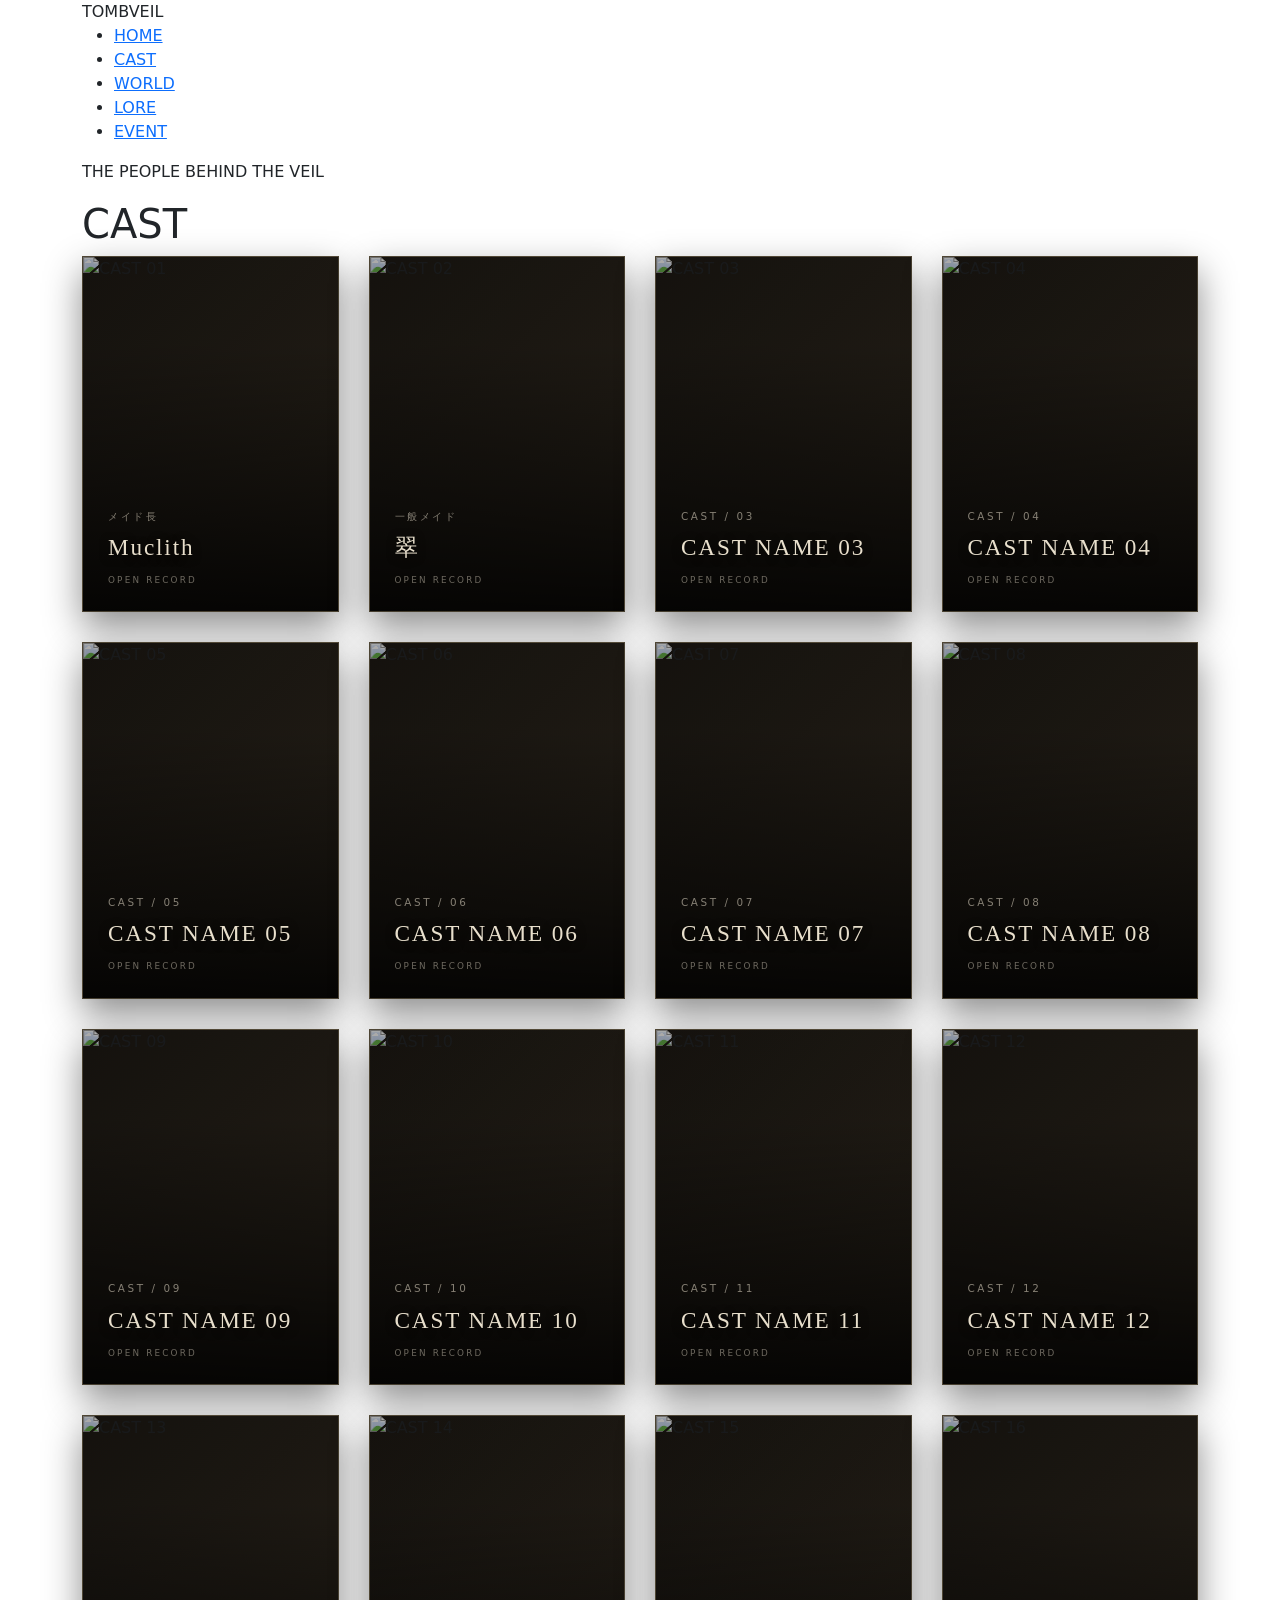
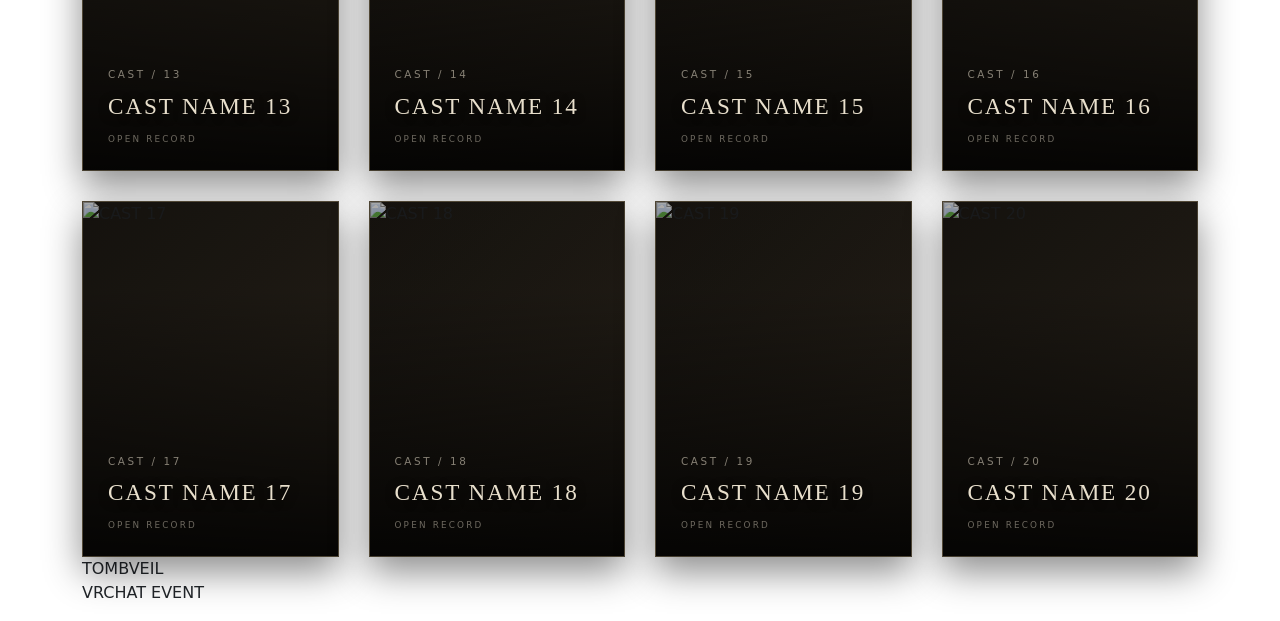
==== cast.html @ 7040c980 "Add files via upload" ====
<!DOCTYPE html>
<html lang="ja">

<head>

    <meta charset="UTF-8">

    <meta
        name="viewport"
        content="width=device-width, initial-scale=1.0"
    >

    <title>Cast | TOMBVEIL</title>

    <!-- Bootstrap -->
    <link
        rel="stylesheet"
        href="https://cdn.jsdelivr.net/npm/bootstrap@5.3.3/dist/css/bootstrap.min.css"
    >

    <!-- TOMBVEIL CSS -->
    <link
        rel="stylesheet"
        href="../css/style.css"
    >

    <style>

        /* =====================================================
           CAST BOOK
        ===================================================== */

        body {
            overflow-x: hidden;
        }


        /* =====================================================
           CAST GRID
        ===================================================== */

        .cast-book-grid {
            display: grid;
            grid-template-columns: repeat(4, 1fr);
            gap: 30px;
        }


        /* =====================================================
           BOOK CARD
        ===================================================== */

        .book-card {

            position: relative;

            aspect-ratio: 0.72 / 1;

            cursor: pointer;

            overflow: hidden;

            background:
                linear-gradient(
                    135deg,
                    #16130f,
                    #29231a
                );

            border:
                1px solid
                rgba(210, 190, 145, 0.25);

            box-shadow:
                0 15px 35px
                rgba(0, 0, 0, 0.45);

            transition:
                transform 0.45s ease,
                box-shadow 0.45s ease;

        }


        .book-card:hover {

            transform:
                translateY(-10px)
                rotate(-0.5deg);

            box-shadow:
                0 25px 50px
                rgba(0, 0, 0, 0.65);

        }


        /* =====================================================
           CARD IMAGE
        ===================================================== */

        .book-card-image {

            position: absolute;

            inset: 0;

            width: 100%;
            height: 100%;

            object-fit: cover;

            opacity: 0.72;

            filter:
                grayscale(15%)
                contrast(1.05);

            transition:
                transform 0.7s ease,
                opacity 0.7s ease,
                filter 0.7s ease;

        }


        .book-card:hover .book-card-image {

            transform: scale(1.04);

            opacity: 0.9;

            filter:
                grayscale(0%)
                contrast(1.1);

        }


        /* =====================================================
           CARD DARK OVERLAY
        ===================================================== */

        .book-card::after {

            content: "";

            position: absolute;

            inset: 0;

            background:
                linear-gradient(
                    to bottom,
                    rgba(0,0,0,0.1) 25%,
                    rgba(0,0,0,0.85) 100%
                );

            pointer-events: none;

        }


        /* =====================================================
           CARD CONTENT
        ===================================================== */

        .book-card-content {

            position: absolute;

            z-index: 2;

            left: 25px;
            right: 25px;
            bottom: 24px;

            color: #e8dfcc;

        }


        .book-card-number {

            display: block;

            margin-bottom: 10px;

            font-size: 0.65rem;

            letter-spacing: 0.25em;

            opacity: 0.55;

        }


        .book-card-name {

            margin: 0;

            font-family:
                Georgia,
                "Times New Roman",
                serif;

            font-size: 1.45rem;

            letter-spacing: 0.08em;

            text-shadow:
                0 2px 10px
                rgba(0,0,0,0.7);

        }


        .book-card-open {

            display: block;

            margin-top: 12px;

            font-size: 0.55rem;

            letter-spacing: 0.25em;

            opacity: 0.45;

        }


        /* =====================================================
           BOOK MODAL BACKDROP
        ===================================================== */

        .book-overlay {

            position: fixed;

            z-index: 9999;

            inset: 0;

            display: flex;

            align-items: center;

            justify-content: center;

            padding: 30px;

            background:
                rgba(5, 4, 3, 0.92);

            backdrop-filter:
                blur(12px);

            opacity: 0;

            visibility: hidden;

            transition:
                opacity 0.5s ease,
                visibility 0.5s ease;

        }


        .book-overlay.active {

            opacity: 1;

            visibility: visible;

        }


        /* =====================================================
           BOOK
        ===================================================== */

        .book {

            position: relative;

            width: min(1100px, 94vw);

            height: min(700px, 82vh);

            perspective: 2000px;

        }


        /* =====================================================
           BOOK INNER
        ===================================================== */

        .book-inner {

            position: relative;

            width: 100%;

            height: 100%;

            display: flex;

            background:
                #d7c9aa;

            box-shadow:
                0 40px 100px
                rgba(0,0,0,0.75);

            transform:
                scale(0.8)
                rotateX(8deg);

            opacity: 0;

            transition:
                transform 0.8s
                cubic-bezier(.16,1,.3,1),
                opacity 0.5s ease;

        }


        .book-overlay.active .book-inner {

            transform:
                scale(1)
                rotateX(0deg);

            opacity: 1;

        }


        /* =====================================================
           BOOK PAGES
        ===================================================== */

        .book-page {

            position: relative;

            width: 50%;

            height: 100%;

            overflow: hidden;

            color: #282117;

            background:

                radial-gradient(
                    circle at 30% 20%,
                    rgba(255,255,255,0.35),
                    transparent 35%
                ),

                linear-gradient(
                    90deg,
                    #cfc09f,
                    #e0d4b8,
                    #cbbd9e
                );

        }


        .book-page.left {

            padding: 45px;

            border-right:
                1px solid
                rgba(60,45,25,0.3);

            box-shadow:
                inset -12px 0 25px
                rgba(60,45,25,0.12);

        }


        .book-page.right {

            padding: 55px 60px;

            box-shadow:
                inset 12px 0 25px
                rgba(60,45,25,0.12);

        }


        /* =====================================================
           BOOK TEXTURE
        ===================================================== */

        .book-page::before {

            content: "";

            position: absolute;

            inset: 0;

            pointer-events: none;

            opacity: 0.16;

            background-image:

                radial-gradient(
                    rgba(50,35,15,0.4) 0.6px,
                    transparent 0.6px
                );

            background-size:
                5px 5px;

            mix-blend-mode: multiply;

        }


        /* =====================================================
           CENTER BINDING
        ===================================================== */

        .book-inner::after {

            content: "";

            position: absolute;

            z-index: 10;

            top: 0;
            bottom: 0;

            left: 50%;

            width: 25px;

            transform:
                translateX(-50%);

            background:
                linear-gradient(
                    90deg,
                    transparent,
                    rgba(50,35,15,0.22),
                    rgba(255,255,255,0.12),
                    transparent
                );

            pointer-events: none;

        }


        /* =====================================================
           LEFT PHOTO
        ===================================================== */

        .book-photo-frame {

            position: relative;

            width: 100%;

            height: 100%;

            display: flex;

            align-items: center;

            justify-content: center;

        }


        .book-photo {

            position: relative;

            width: 78%;

            max-height: 78%;

            object-fit: contain;

            filter:
                sepia(12%)
                contrast(1.05);

            box-shadow:
                0 12px 30px
                rgba(40,25,10,0.35);

            border:
                8px solid
                rgba(240,230,205,0.6);

        }


        /* =====================================================
           PHOTO LABEL
        ===================================================== */

        .photo-label {

            position: absolute;

            left: 0;
            bottom: 10px;

            font-size: 0.55rem;

            letter-spacing: 0.25em;

            opacity: 0.45;

        }


        /* =====================================================
           RIGHT PAGE
        ===================================================== */

        .book-small-title {

            position: relative;

            margin-bottom: 25px;

            font-family:
                Georgia,
                "Times New Roman",
                serif;

            font-size: 0.7rem;

            letter-spacing: 0.3em;

            opacity: 0.5;

        }


        .book-number {

            position: absolute;

            top: 35px;

            right: 45px;

            font-family:
                Georgia,
                "Times New Roman",
                serif;

            font-size: 0.7rem;

            opacity: 0.4;

        }


        .book-name {

            position: relative;

            margin: 0;

            font-family:
                Georgia,
                "Times New Roman",
                serif;

            font-size:
                clamp(2rem, 4vw, 4rem);

            font-weight: normal;

            line-height: 1;

            letter-spacing: 0.04em;

        }


        .book-role {

            margin-top: 18px;

            font-size: 0.65rem;

            letter-spacing: 0.25em;

            opacity: 0.5;

        }


        .book-divider {

            width: 100%;

            height: 1px;

            margin:
                30px 0;

            background:
                rgba(50,35,15,0.3);

        }


        .book-profile-title {

            margin-bottom: 15px;

            font-family:
                Georgia,
                "Times New Roman",
                serif;

            font-size: 0.9rem;

            letter-spacing: 0.15em;

        }


        .book-profile {

            font-family:
                Georgia,
                "Times New Roman",
                serif;

            font-size: 0.95rem;

            line-height: 2;

            opacity: 0.78;

        }


        /* =====================================================
           BOOK FOOTER
        ===================================================== */

        .book-footer {

            position: absolute;

            left: 60px;
            right: 60px;
            bottom: 30px;

            display: flex;

            align-items: center;

            justify-content: space-between;

        }


        .book-page-number {

            font-family:
                Georgia,
                "Times New Roman",
                serif;

            font-size: 0.65rem;

            letter-spacing: 0.2em;

            opacity: 0.4;

        }


        /* =====================================================
           BOOK BUTTONS
        ===================================================== */

        .book-navigation {

            position: absolute;

            z-index: 20;

            bottom: -65px;

            left: 0;
            right: 0;

            display: flex;

            align-items: center;

            justify-content: center;

            gap: 15px;

        }


        .book-nav-button {

            padding:
                9px 18px;

            border:
                1px solid
                rgba(230,220,195,0.25);

            background:
                rgba(0,0,0,0.3);

            color:
                rgba(240,235,220,0.75);

            font-size: 0.6rem;

            letter-spacing: 0.2em;

            cursor: pointer;

            transition:
                background 0.3s ease,
                border-color 0.3s ease;

        }


        .book-nav-button:hover {

            background:
                rgba(255,255,255,0.08);

            border-color:
                rgba(230,220,195,0.5);

        }


        .book-close {

            position: absolute;

            z-index: 30;

            top: -45px;

            right: 0;

            border: none;

            background: transparent;

            color:
                rgba(255,255,255,0.55);

            font-size: 0.6rem;

            letter-spacing: 0.2em;

            cursor: pointer;

        }


        .book-close:hover {

            color: #fff;

        }


        /* =====================================================
           MOBILE
        ===================================================== */

        @media (max-width: 900px) {

            .cast-book-grid {

                grid-template-columns:
                    repeat(2, 1fr);

            }


            .book {

                height: 80vh;

            }


            .book-page.left {

                padding: 25px;

            }


            .book-page.right {

                padding: 35px;

            }

        }


        @media (max-width: 650px) {

            .cast-book-grid {

                grid-template-columns:
                    repeat(2, 1fr);

                gap: 12px;

            }


            .book {

                width: 94vw;

                height: 80vh;

            }


            .book-inner {

                display: block;

                overflow-y: auto;

            }


            .book-page {

                width: 100%;

                height: auto;

                min-height: 50%;

            }


            .book-page.left {

                height: 45%;

            }


            .book-page.right {

                min-height: 55%;

                padding: 35px 30px 80px;

            }


            .book-inner::after {

                display: none;

            }


            .book-photo {

                width: 55%;

                max-height: 90%;

            }


            .book-name {

                font-size: 2rem;

            }


            .book-navigation {

                bottom: -55px;

            }

        }

    </style>

</head>


<body>


    <!-- =====================================================
         NAVIGATION
    ===================================================== -->

    <nav class="tomb-navbar">

        <div class="container">

            <div class="tomb-logo">
                TOMBVEIL
            </div>

            <ul class="nav-menu">

                <li>
                    <a href="index.html">
                        HOME
                    </a>
                </li>

                <li>
                    <a href="cast.html" class="active">
                        CAST
                    </a>
                </li>

                <li>
                    <a href="world.html">
                        WORLD
                    </a>
                </li>

                <li>
                    <a href="lore.html">
                        LORE
                    </a>
                </li>

                <li>
                    <a href="event.html">
                        EVENT
                    </a>
                </li>

            </ul>

        </div>

    </nav>


    <!-- =====================================================
         PAGE HEADER
    ===================================================== -->

    <header class="page-header">

        <div class="container">

            <p class="page-subtitle">
                THE PEOPLE BEHIND THE VEIL
            </p>

            <h1 class="page-title">
                CAST
            </h1>

        </div>

    </header>


    <!-- =====================================================
         CAST
    ===================================================== -->

    <main>

        <section class="section section-dark">

            <div class="container">

                <div class="cast-book-grid">


                    <!-- CAST 01 -->

                    <article
                        class="book-card"
                        onclick="openBook(0)"
                    >

                        <img
                            src="../images/cast/cast01.png"
                            class="book-card-image"
                            alt="CAST 01"
                        >

                        <div class="book-card-content">

                            <span class="book-card-number">
                                メイド長
                            </span>

                            <h2 class="book-card-name">
                                Muclith
                            </h2>

                            <span class="book-card-open">
                                OPEN RECORD
                            </span>

                        </div>

                    </article>


                    <!-- CAST 02 -->

                    <article
                        class="book-card"
                        onclick="openBook(1)"
                    >

                        <img
                            src="../images/cast/cast02.png"
                            class="book-card-image"
                            alt="CAST 02"
                        >

                        <div class="book-card-content">

                            <span class="book-card-number">
                                一般メイド
                            </span>

                            <h2 class="book-card-name">
                                翠
                            </h2>

                            <span class="book-card-open">
                                OPEN RECORD
                            </span>

                        </div>

                    </article>


                    <!-- CAST 03 -->

                    <article
                        class="book-card"
                        onclick="openBook(2)"
                    >

                        <img
                            src="../images/cast/cast03.png"
                            class="book-card-image"
                            alt="CAST 03"
                        >

                        <div class="book-card-content">

                            <span class="book-card-number">
                                CAST / 03
                            </span>

                            <h2 class="book-card-name">
                                CAST NAME 03
                            </h2>

                            <span class="book-card-open">
                                OPEN RECORD
                            </span>

                        </div>

                    </article>


                    <!-- CAST 04 -->

                    <article
                        class="book-card"
                        onclick="openBook(3)"
                    >

                        <img
                            src="../images/cast/cast04.png"
                            class="book-card-image"
                            alt="CAST 04"
                        >

                        <div class="book-card-content">

                            <span class="book-card-number">
                                CAST / 04
                            </span>

                            <h2 class="book-card-name">
                                CAST NAME 04
                            </h2>

                            <span class="book-card-open">
                                OPEN RECORD
                            </span>

                        </div>

                    </article>


                    <!-- CAST 05 -->

                    <article
                        class="book-card"
                        onclick="openBook(4)"
                    >

                        <img
                            src="../images/cast/cast05.png"
                            class="book-card-image"
                            alt="CAST 05"
                        >

                        <div class="book-card-content">

                            <span class="book-card-number">
                                CAST / 05
                            </span>

                            <h2 class="book-card-name">
                                CAST NAME 05
                            </h2>

                            <span class="book-card-open">
                                OPEN RECORD
                            </span>

                        </div>

                    </article>


                    <!-- CAST 06 -->

                    <article
                        class="book-card"
                        onclick="openBook(5)"
                    >

                        <img
                            src="../images/cast/cast06.png"
                            class="book-card-image"
                            alt="CAST 06"
                        >

                        <div class="book-card-content">

                            <span class="book-card-number">
                                CAST / 06
                            </span>

                            <h2 class="book-card-name">
                                CAST NAME 06
                            </h2>

                            <span class="book-card-open">
                                OPEN RECORD
                            </span>

                        </div>

                    </article>


                    <!-- CAST 07 -->

                    <article
                        class="book-card"
                        onclick="openBook(6)"
                    >

                        <img
                            src="../images/cast/cast07.png"
                            class="book-card-image"
                            alt="CAST 07"
                        >

                        <div class="book-card-content">

                            <span class="book-card-number">
                                CAST / 07
                            </span>

                            <h2 class="book-card-name">
                                CAST NAME 07
                            </h2>

                            <span class="book-card-open">
                                OPEN RECORD
                            </span>

                        </div>

                    </article>


                    <!-- CAST 08 -->

                    <article
                        class="book-card"
                        onclick="openBook(7)"
                    >

                        <img
                            src="../images/cast/cast08.png"
                            class="book-card-image"
                            alt="CAST 08"
                        >

                        <div class="book-card-content">

                            <span class="book-card-number">
                                CAST / 08
                            </span>

                            <h2 class="book-card-name">
                                CAST NAME 08
                            </h2>

                            <span class="book-card-open">
                                OPEN RECORD
                            </span>

                        </div>

                    </article>


                    <!-- CAST 09 -->

                    <article
                        class="book-card"
                        onclick="openBook(8)"
                    >

                        <img
                            src="../images/cast/cast09.png"
                            class="book-card-image"
                            alt="CAST 09"
                        >

                        <div class="book-card-content">

                            <span class="book-card-number">
                                CAST / 09
                            </span>

                            <h2 class="book-card-name">
                                CAST NAME 09
                            </h2>

                            <span class="book-card-open">
                                OPEN RECORD
                            </span>

                        </div>

                    </article>


                    <!-- CAST 10 -->

                    <article
                        class="book-card"
                        onclick="openBook(9)"
                    >

                        <img
                            src="../images/cast/cast10.png"
                            class="book-card-image"
                            alt="CAST 10"
                        >

                        <div class="book-card-content">

                            <span class="book-card-number">
                                CAST / 10
                            </span>

                            <h2 class="book-card-name">
                                CAST NAME 10
                            </h2>

                            <span class="book-card-open">
                                OPEN RECORD
                            </span>

                        </div>

                    </article>


                    <!-- CAST 11 -->

                    <article
                        class="book-card"
                        onclick="openBook(10)"
                    >

                        <img
                            src="../images/cast/cast11.png"
                            class="book-card-image"
                            alt="CAST 11"
                        >

                        <div class="book-card-content">

                            <span class="book-card-number">
                                CAST / 11
                            </span>

                            <h2 class="book-card-name">
                                CAST NAME 11
                            </h2>

                            <span class="book-card-open">
                                OPEN RECORD
                            </span>

                        </div>

                    </article>


                    <!-- CAST 12 -->

                    <article
                        class="book-card"
                        onclick="openBook(11)"
                    >

                        <img
                            src="../images/cast/cast12.png"
                            class="book-card-image"
                            alt="CAST 12"
                        >

                        <div class="book-card-content">

                            <span class="book-card-number">
                                CAST / 12
                            </span>

                            <h2 class="book-card-name">
                                CAST NAME 12
                            </h2>

                            <span class="book-card-open">
                                OPEN RECORD
                            </span>

                        </div>

                    </article>


                    <!-- CAST 13 -->

                    <article
                        class="book-card"
                        onclick="openBook(12)"
                    >

                        <img
                            src="../images/cast/cast13.png"
                            class="book-card-image"
                            alt="CAST 13"
                        >

                        <div class="book-card-content">

                            <span class="book-card-number">
                                CAST / 13
                            </span>

                            <h2 class="book-card-name">
                                CAST NAME 13
                            </h2>

                            <span class="book-card-open">
                                OPEN RECORD
                            </span>

                        </div>

                    </article>


                    <!-- CAST 14 -->

                    <article
                        class="book-card"
                        onclick="openBook(13)"
                    >

                        <img
                            src="../images/cast/cast14.png"
                            class="book-card-image"
                            alt="CAST 14"
                        >

                        <div class="book-card-content">

                            <span class="book-card-number">
                                CAST / 14
                            </span>

                            <h2 class="book-card-name">
                                CAST NAME 14
                            </h2>

                            <span class="book-card-open">
                                OPEN RECORD
                            </span>

                        </div>

                    </article>


                    <!-- CAST 15 -->

                    <article
                        class="book-card"
                        onclick="openBook(14)"
                    >

                        <img
                            src="../images/cast/cast15.png"
                            class="book-card-image"
                            alt="CAST 15"
                        >

                        <div class="book-card-content">

                            <span class="book-card-number">
                                CAST / 15
                            </span>

                            <h2 class="book-card-name">
                                CAST NAME 15
                            </h2>

                            <span class="book-card-open">
                                OPEN RECORD
                            </span>

                        </div>

                    </article>


                    <!-- CAST 16 -->

                    <article
                        class="book-card"
                        onclick="openBook(15)"
                    >

                        <img
                            src="../images/cast/cast16.png"
                            class="book-card-image"
                            alt="CAST 16"
                        >

                        <div class="book-card-content">

                            <span class="book-card-number">
                                CAST / 16
                            </span>

                            <h2 class="book-card-name">
                                CAST NAME 16
                            </h2>

                            <span class="book-card-open">
                                OPEN RECORD
                            </span>

                        </div>

                    </article>


                    <!-- CAST 17 -->

                    <article
                        class="book-card"
                        onclick="openBook(16)"
                    >

                        <img
                            src="../images/cast/cast17.png"
                            class="book-card-image"
                            alt="CAST 17"
                        >

                        <div class="book-card-content">

                            <span class="book-card-number">
                                CAST / 17
                            </span>

                            <h2 class="book-card-name">
                                CAST NAME 17
                            </h2>

                            <span class="book-card-open">
                                OPEN RECORD
                            </span>

                        </div>

                    </article>


                    <!-- CAST 18 -->

                    <article
                        class="book-card"
                        onclick="openBook(17)"
                    >

                        <img
                            src="../images/cast/cast18.png"
                            class="book-card-image"
                            alt="CAST 18"
                        >

                        <div class="book-card-content">

                            <span class="book-card-number">
                                CAST / 18
                            </span>

                            <h2 class="book-card-name">
                                CAST NAME 18
                            </h2>

                            <span class="book-card-open">
                                OPEN RECORD
                            </span>

                        </div>

                    </article>


                    <!-- CAST 19 -->

                    <article
                        class="book-card"
                        onclick="openBook(18)"
                    >

                        <img
                            src="../images/cast/cast19.png"
                            class="book-card-image"
                            alt="CAST 19"
                        >

                        <div class="book-card-content">

                            <span class="book-card-number">
                                CAST / 19
                            </span>

                            <h2 class="book-card-name">
                                CAST NAME 19
                            </h2>

                            <span class="book-card-open">
                                OPEN RECORD
                            </span>

                        </div>

                    </article>


                    <!-- CAST 20 -->

                    <article
                        class="book-card"
                        onclick="openBook(19)"
                    >

                        <img
                            src="../images/cast/cast20.png"
                            class="book-card-image"
                            alt="CAST 20"
                        >

                        <div class="book-card-content">

                            <span class="book-card-number">
                                CAST / 20
                            </span>

                            <h2 class="book-card-name">
                                CAST NAME 20
                            </h2>

                            <span class="book-card-open">
                                OPEN RECORD
                            </span>

                        </div>

                    </article>


                </div>

            </div>

        </section>

    </main>


    <!-- =====================================================
         BOOK OVERLAY
    ===================================================== -->

    <div
        class="book-overlay"
        id="bookOverlay"
        onclick="overlayClick(event)"
    >

        <div class="book">

            <button
                class="book-close"
                onclick="closeBook()"
            >
                CLOSE BOOK ×
            </button>


            <div class="book-inner">


                <!-- LEFT PAGE -->

                <div class="book-page left">

                    <div class="book-photo-frame">

                        <img
                            id="bookPhoto"
                            class="book-photo"
                            src=""
                            alt=""
                        >

                        <span
                            class="photo-label"
                            id="photoLabel"
                        >
                            ARCHIVE IMAGE
                        </span>

                    </div>

                </div>


                <!-- RIGHT PAGE -->

                <div class="book-page right">

                    <span
                        class="book-number"
                        id="bookNumber"
                    >
                        01
                    </span>

                    <p class="book-small-title">
                        TOMBVEIL / ARCHIVE
                    </p>

                    <h2
                        class="book-name"
                        id="bookName"
                    >
                        CAST NAME
                    </h2>

                    <p
                        class="book-role"
                        id="bookRole"
                    >
                        CAST
                    </p>

                    <div class="book-divider"></div>

                    <h3 class="book-profile-title">
                        PROFILE
                    </h3>

                    <p
                        class="book-profile"
                        id="bookProfile"
                    >
                        Character profile.
                    </p>

                    <div class="book-footer">

                        <span
                            class="book-page-number"
                            id="bookPageNumber"
                        >
                            PAGE 01
                        </span>

                    </div>

                </div>


            </div>


            <!-- NAVIGATION -->

            <div class="book-navigation">

                <button
                    class="book-nav-button"
                    onclick="previousBook()"
                >
                    ← PREV
                </button>

                <button
                    class="book-nav-button"
                    onclick="nextBook()"
                >
                    NEXT →
                </button>

            </div>

        </div>

    </div>


    <!-- =====================================================
         FOOTER
    ===================================================== -->

    <footer class="footer">

        <div class="container">

            <div class="footer-logo">
                TOMBVEIL
            </div>

            <p class="footer-text">
                VRCHAT EVENT
            </p>

        </div>

    </footer>


    <!-- =====================================================
         JAVASCRIPT
    ===================================================== -->

    <script>

        /* =================================================
           CAST DATA
        ================================================= */

        const castData = [

            {
                image: "../images/cast/cast01.png",
                name: "Muclith",
                role: "head maid ",
                profile: " 仄かな微笑みを浮かべ、屋敷の時を静かに見つめるメイド長。物静かであまり言葉を発しないせいか怖がられることもあるが、本当はただの人見知り。胸元のブローチを彼女は人一倍大事に想っている。"
            },

            {
                image: "../images/cast/cast02.png",
                name: "翠",
                role: "一般メイド",
                profile: "おとなしそうに見えるが周りのメイドと比べたら割とおしゃべりさん。何に対しても興味を持つようにしている。緊張しいで、メイド長からもらったブローチをよく触って落ち着かせている。"
            },

            {
                image: "../images/cast/cast03.png",
                name: "CAST NAME 03",
                role: "CAST",
                profile: "キャスト03のプロフィールをここに記載します。"
            },

            {
                image: "../images/cast/cast04.png",
                name: "CAST NAME 04",
                role: "CAST",
                profile: "キャスト04のプロフィールをここに記載します。"
            },

            {
                image: "../images/cast/cast05.png",
                name: "CAST NAME 05",
                role: "CAST",
                profile: "キャスト05のプロフィールをここに記載します。"
            },

            {
                image: "../images/cast/cast06.png",
                name: "CAST NAME 06",
                role: "CAST",
                profile: "キャスト06のプロフィールをここに記載します。"
            },

            {
                image: "../images/cast/cast07.png",
                name: "CAST NAME 07",
                role: "CAST",
                profile: "キャスト07のプロフィールをここに記載します。"
            },

            {
                image: "../images/cast/cast08.png",
                name: "CAST NAME 08",
                role: "CAST",
                profile: "キャスト08のプロフィールをここに記載します。"
            },

            {
                image: "../images/cast/cast09.png",
                name: "CAST NAME 09",
                role: "CAST",
                profile: "キャスト09のプロフィールをここに記載します。"
            },

            {
                image: "../images/cast/cast10.png",
                name: "CAST NAME 10",
                role: "CAST",
                profile: "キャスト10のプロフィールをここに記載します。"
            },

            {
                image: "../images/cast/cast11.png",
                name: "CAST NAME 11",
                role: "CAST",
                profile: "キャスト11のプロフィールをここに記載します。"
            },

            {
                image: "../images/cast/cast12.png",
                name: "CAST NAME 12",
                role: "CAST",
                profile: "キャスト12のプロフィールをここに記載します。"
            },

            {
                image: "../images/cast/cast13.png",
                name: "CAST NAME 13",
                role: "CAST",
                profile: "キャスト13のプロフィールをここに記載します。"
            },

            {
                image: "../images/cast/cast14.png",
                name: "CAST NAME 14",
                role: "CAST",
                profile: "キャスト14のプロフィールをここに記載します。"
            },

            {
                image: "../images/cast/cast15.png",
                name: "CAST NAME 15",
                role: "CAST",
                profile: "キャスト15のプロフィールをここに記載します。"
            },

            {
                image: "../images/cast/cast16.png",
                name: "CAST NAME 16",
                role: "CAST",
                profile: "キャスト16のプロフィールをここに記載します。"
            },

            {
                image: "../images/cast/cast17.png",
                name: "CAST NAME 17",
                role: "CAST",
                profile: "キャスト17のプロフィールをここに記載します。"
            },

            {
                image: "../images/cast/cast18.png",
                name: "CAST NAME 18",
                role: "CAST",
                profile: "キャスト18のプロフィールをここに記載します。"
            },

            {
                image: "../images/cast/cast19.png",
                name: "CAST NAME 19",
                role: "CAST",
                profile: "キャスト19のプロフィールをここに記載します。"
            },

            {
                image: "../images/cast/cast20.png",
                name: "CAST NAME 20",
                role: "CAST",
                profile: "キャスト20のプロフィールをここに記載します。"
            }

        ];


        /* =================================================
           CURRENT PAGE
        ================================================= */

        let currentBook = 0;


        /* =================================================
           OPEN BOOK
        ================================================= */

        function openBook(index) {

            currentBook = index;

            updateBook();

            const overlay =
                document.getElementById("bookOverlay");

            overlay.classList.add("active");

            document.body.style.overflow = "hidden";

        }


        /* =================================================
           UPDATE BOOK
        ================================================= */

        function updateBook() {

            const data =
                castData[currentBook];

            document.getElementById("bookPhoto").src =
                data.image;

            document.getElementById("bookPhoto").alt =
                data.name;

            document.getElementById("bookName").textContent =
                data.name;

            document.getElementById("bookRole").textContent =
                data.role;

            document.getElementById("bookProfile").textContent =
                data.profile;

            document.getElementById("bookNumber").textContent =
                String(currentBook + 1).padStart(2, "0");

            document.getElementById("bookPageNumber").textContent =
                "PAGE " +
                String(currentBook + 1).padStart(2, "0");

        }


        /* =================================================
           CLOSE BOOK
        ================================================= */

        function closeBook() {

            const overlay =
                document.getElementById("bookOverlay");

            overlay.classList.remove("active");

            document.body.style.overflow = "";

        }


        /* =================================================
           PREVIOUS
        ================================================= */

        function previousBook() {

            currentBook--;

            if (currentBook < 0) {

                currentBook =
                    castData.length - 1;

            }

            updateBook();

        }


        /* =================================================
           NEXT
        ================================================= */

        function nextBook() {

            currentBook++;

            if (currentBook >= castData.length) {

                currentBook = 0;

            }

            updateBook();

        }


        /* =================================================
           BACKDROP CLICK
        ================================================= */

        function overlayClick(event) {

            if (
                event.target.id ===
                "bookOverlay"
            ) {

                closeBook();

            }

        }


        /* =================================================
           KEYBOARD
        ================================================= */

        document.addEventListener(
            "keydown",
            function(event) {

                const overlay =
                    document.getElementById("bookOverlay");

                if (
                    !overlay.classList.contains("active")
                ) {

                    return;

                }


                if (
                    event.key === "Escape"
                ) {

                    closeBook();

                }


                if (
                    event.key === "ArrowLeft"
                ) {

                    previousBook();

                }


                if (
                    event.key === "ArrowRight"
                ) {

                    nextBook();

                }

            }
        );

    </script>


</body>

</html>
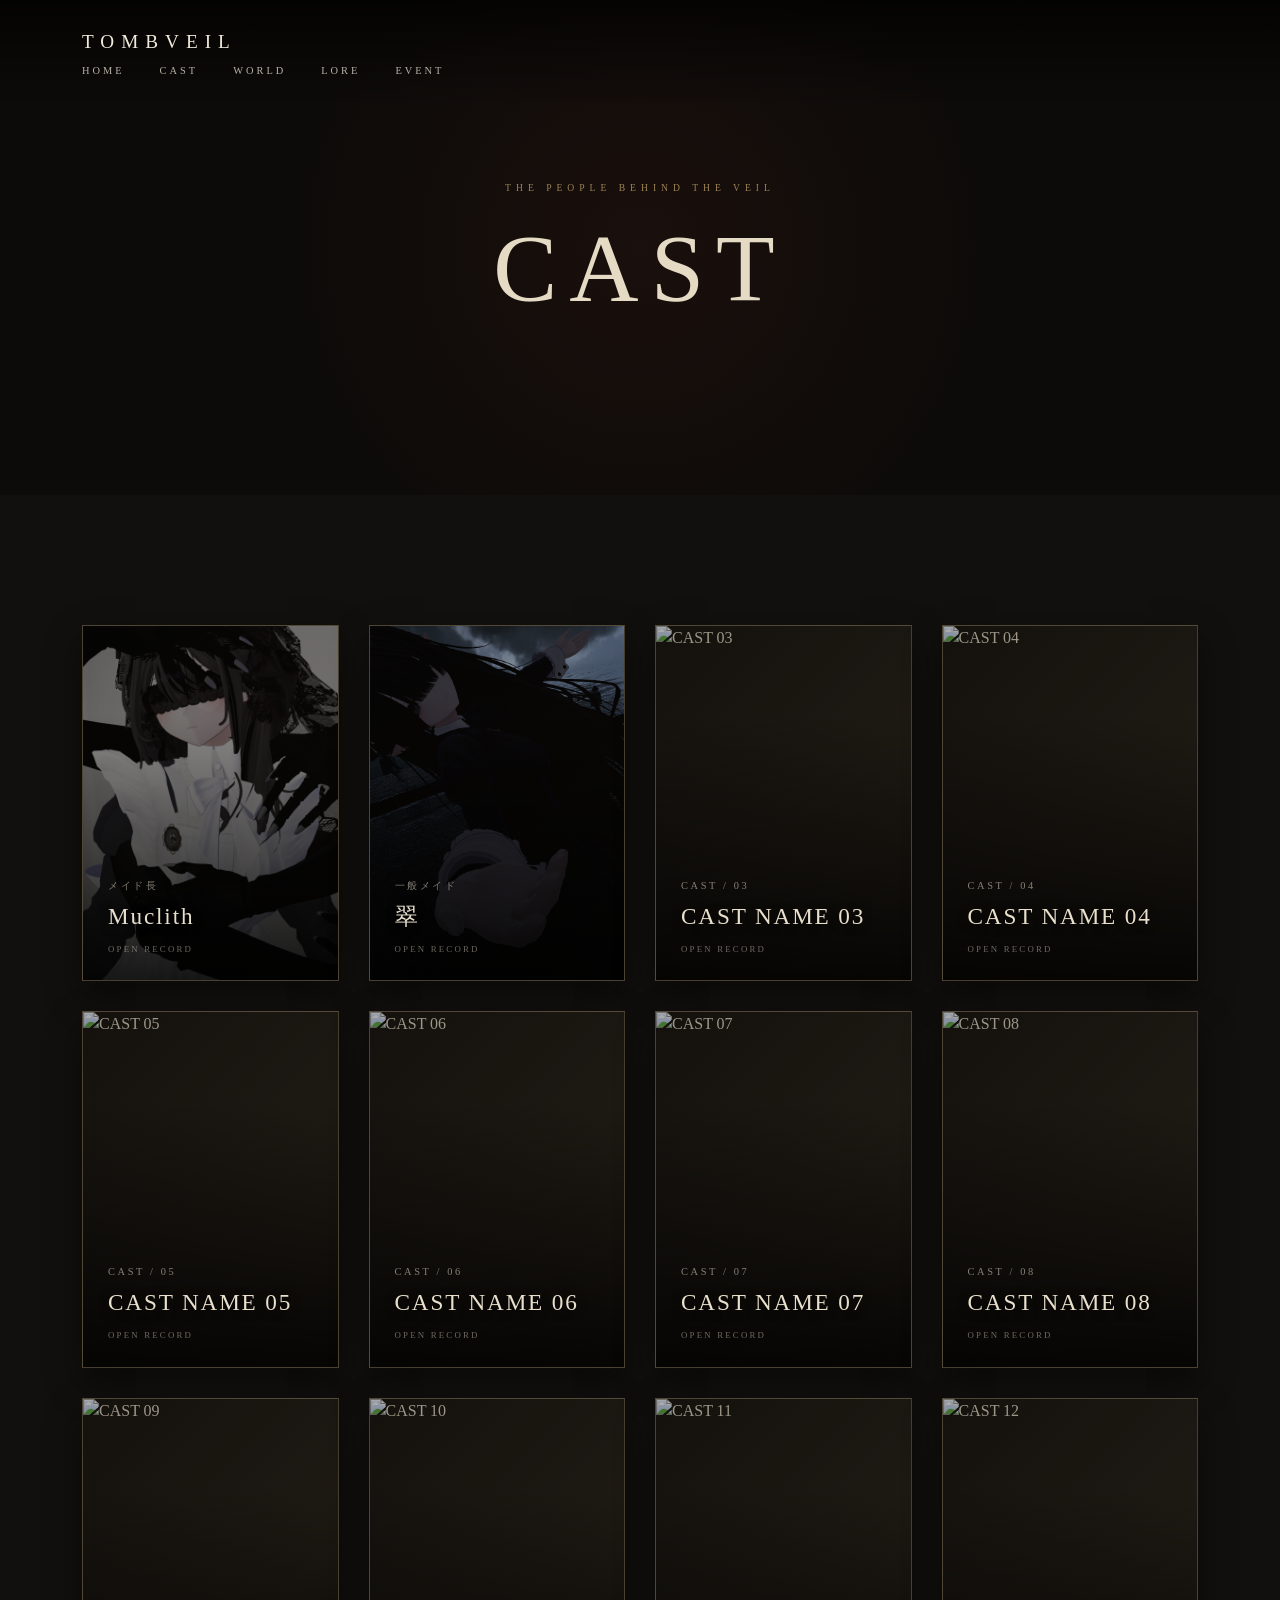
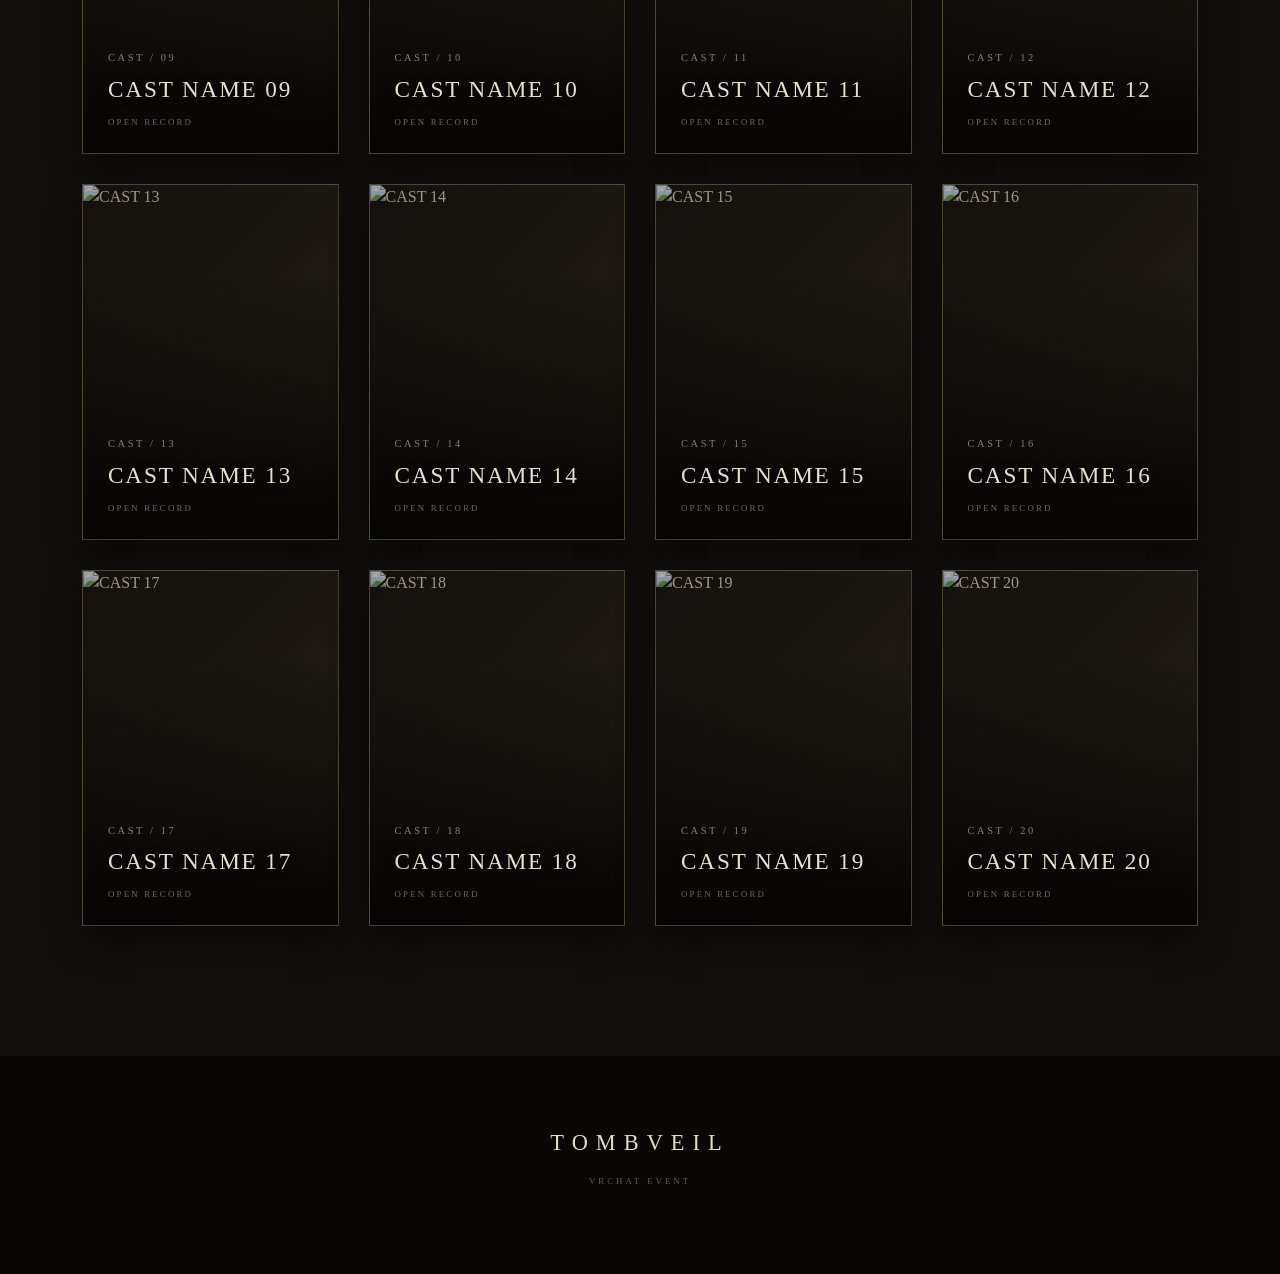
==== commit bd20cdd5: "Add files via upload" ====
--- a/cast.html
+++ b/cast.html
@@ -12,914 +12,26 @@
 
     <title>Cast | TOMBVEIL</title>
 
+
     <!-- Bootstrap -->
+
     <link
         rel="stylesheet"
         href="https://cdn.jsdelivr.net/npm/bootstrap@5.3.3/dist/css/bootstrap.min.css"
     >
 
-    <!-- TOMBVEIL CSS -->
+
+    <!-- TOMBVEIL共通CSS -->
+
+     <link rel="stylesheet" href="css/style.css">
+
+
+    <!-- CAST専用CSS -->
+
     <link
         rel="stylesheet"
-        href="../css/style.css"
+        href="css/cast.css"
     >
-
-    <style>
-
-        /* =====================================================
-           CAST BOOK
-        ===================================================== */
-
-        body {
-            overflow-x: hidden;
-        }
-
-
-        /* =====================================================
-           CAST GRID
-        ===================================================== */
-
-        .cast-book-grid {
-            display: grid;
-            grid-template-columns: repeat(4, 1fr);
-            gap: 30px;
-        }
-
-
-        /* =====================================================
-           BOOK CARD
-        ===================================================== */
-
-        .book-card {
-
-            position: relative;
-
-            aspect-ratio: 0.72 / 1;
-
-            cursor: pointer;
-
-            overflow: hidden;
-
-            background:
-                linear-gradient(
-                    135deg,
-                    #16130f,
-                    #29231a
-                );
-
-            border:
-                1px solid
-                rgba(210, 190, 145, 0.25);
-
-            box-shadow:
-                0 15px 35px
-                rgba(0, 0, 0, 0.45);
-
-            transition:
-                transform 0.45s ease,
-                box-shadow 0.45s ease;
-
-        }
-
-
-        .book-card:hover {
-
-            transform:
-                translateY(-10px)
-                rotate(-0.5deg);
-
-            box-shadow:
-                0 25px 50px
-                rgba(0, 0, 0, 0.65);
-
-        }
-
-
-        /* =====================================================
-           CARD IMAGE
-        ===================================================== */
-
-        .book-card-image {
-
-            position: absolute;
-
-            inset: 0;
-
-            width: 100%;
-            height: 100%;
-
-            object-fit: cover;
-
-            opacity: 0.72;
-
-            filter:
-                grayscale(15%)
-                contrast(1.05);
-
-            transition:
-                transform 0.7s ease,
-                opacity 0.7s ease,
-                filter 0.7s ease;
-
-        }
-
-
-        .book-card:hover .book-card-image {
-
-            transform: scale(1.04);
-
-            opacity: 0.9;
-
-            filter:
-                grayscale(0%)
-                contrast(1.1);
-
-        }
-
-
-        /* =====================================================
-           CARD DARK OVERLAY
-        ===================================================== */
-
-        .book-card::after {
-
-            content: "";
-
-            position: absolute;
-
-            inset: 0;
-
-            background:
-                linear-gradient(
-                    to bottom,
-                    rgba(0,0,0,0.1) 25%,
-                    rgba(0,0,0,0.85) 100%
-                );
-
-            pointer-events: none;
-
-        }
-
-
-        /* =====================================================
-           CARD CONTENT
-        ===================================================== */
-
-        .book-card-content {
-
-            position: absolute;
-
-            z-index: 2;
-
-            left: 25px;
-            right: 25px;
-            bottom: 24px;
-
-            color: #e8dfcc;
-
-        }
-
-
-        .book-card-number {
-
-            display: block;
-
-            margin-bottom: 10px;
-
-            font-size: 0.65rem;
-
-            letter-spacing: 0.25em;
-
-            opacity: 0.55;
-
-        }
-
-
-        .book-card-name {
-
-            margin: 0;
-
-            font-family:
-                Georgia,
-                "Times New Roman",
-                serif;
-
-            font-size: 1.45rem;
-
-            letter-spacing: 0.08em;
-
-            text-shadow:
-                0 2px 10px
-                rgba(0,0,0,0.7);
-
-        }
-
-
-        .book-card-open {
-
-            display: block;
-
-            margin-top: 12px;
-
-            font-size: 0.55rem;
-
-            letter-spacing: 0.25em;
-
-            opacity: 0.45;
-
-        }
-
-
-        /* =====================================================
-           BOOK MODAL BACKDROP
-        ===================================================== */
-
-        .book-overlay {
-
-            position: fixed;
-
-            z-index: 9999;
-
-            inset: 0;
-
-            display: flex;
-
-            align-items: center;
-
-            justify-content: center;
-
-            padding: 30px;
-
-            background:
-                rgba(5, 4, 3, 0.92);
-
-            backdrop-filter:
-                blur(12px);
-
-            opacity: 0;
-
-            visibility: hidden;
-
-            transition:
-                opacity 0.5s ease,
-                visibility 0.5s ease;
-
-        }
-
-
-        .book-overlay.active {
-
-            opacity: 1;
-
-            visibility: visible;
-
-        }
-
-
-        /* =====================================================
-           BOOK
-        ===================================================== */
-
-        .book {
-
-            position: relative;
-
-            width: min(1100px, 94vw);
-
-            height: min(700px, 82vh);
-
-            perspective: 2000px;
-
-        }
-
-
-        /* =====================================================
-           BOOK INNER
-        ===================================================== */
-
-        .book-inner {
-
-            position: relative;
-
-            width: 100%;
-
-            height: 100%;
-
-            display: flex;
-
-            background:
-                #d7c9aa;
-
-            box-shadow:
-                0 40px 100px
-                rgba(0,0,0,0.75);
-
-            transform:
-                scale(0.8)
-                rotateX(8deg);
-
-            opacity: 0;
-
-            transition:
-                transform 0.8s
-                cubic-bezier(.16,1,.3,1),
-                opacity 0.5s ease;
-
-        }
-
-
-        .book-overlay.active .book-inner {
-
-            transform:
-                scale(1)
-                rotateX(0deg);
-
-            opacity: 1;
-
-        }
-
-
-        /* =====================================================
-           BOOK PAGES
-        ===================================================== */
-
-        .book-page {
-
-            position: relative;
-
-            width: 50%;
-
-            height: 100%;
-
-            overflow: hidden;
-
-            color: #282117;
-
-            background:
-
-                radial-gradient(
-                    circle at 30% 20%,
-                    rgba(255,255,255,0.35),
-                    transparent 35%
-                ),
-
-                linear-gradient(
-                    90deg,
-                    #cfc09f,
-                    #e0d4b8,
-                    #cbbd9e
-                );
-
-        }
-
-
-        .book-page.left {
-
-            padding: 45px;
-
-            border-right:
-                1px solid
-                rgba(60,45,25,0.3);
-
-            box-shadow:
-                inset -12px 0 25px
-                rgba(60,45,25,0.12);
-
-        }
-
-
-        .book-page.right {
-
-            padding: 55px 60px;
-
-            box-shadow:
-                inset 12px 0 25px
-                rgba(60,45,25,0.12);
-
-        }
-
-
-        /* =====================================================
-           BOOK TEXTURE
-        ===================================================== */
-
-        .book-page::before {
-
-            content: "";
-
-            position: absolute;
-
-            inset: 0;
-
-            pointer-events: none;
-
-            opacity: 0.16;
-
-            background-image:
-
-                radial-gradient(
-                    rgba(50,35,15,0.4) 0.6px,
-                    transparent 0.6px
-                );
-
-            background-size:
-                5px 5px;
-
-            mix-blend-mode: multiply;
-
-        }
-
-
-        /* =====================================================
-           CENTER BINDING
-        ===================================================== */
-
-        .book-inner::after {
-
-            content: "";
-
-            position: absolute;
-
-            z-index: 10;
-
-            top: 0;
-            bottom: 0;
-
-            left: 50%;
-
-            width: 25px;
-
-            transform:
-                translateX(-50%);
-
-            background:
-                linear-gradient(
-                    90deg,
-                    transparent,
-                    rgba(50,35,15,0.22),
-                    rgba(255,255,255,0.12),
-                    transparent
-                );
-
-            pointer-events: none;
-
-        }
-
-
-        /* =====================================================
-           LEFT PHOTO
-        ===================================================== */
-
-        .book-photo-frame {
-
-            position: relative;
-
-            width: 100%;
-
-            height: 100%;
-
-            display: flex;
-
-            align-items: center;
-
-            justify-content: center;
-
-        }
-
-
-        .book-photo {
-
-            position: relative;
-
-            width: 78%;
-
-            max-height: 78%;
-
-            object-fit: contain;
-
-            filter:
-                sepia(12%)
-                contrast(1.05);
-
-            box-shadow:
-                0 12px 30px
-                rgba(40,25,10,0.35);
-
-            border:
-                8px solid
-                rgba(240,230,205,0.6);
-
-        }
-
-
-        /* =====================================================
-           PHOTO LABEL
-        ===================================================== */
-
-        .photo-label {
-
-            position: absolute;
-
-            left: 0;
-            bottom: 10px;
-
-            font-size: 0.55rem;
-
-            letter-spacing: 0.25em;
-
-            opacity: 0.45;
-
-        }
-
-
-        /* =====================================================
-           RIGHT PAGE
-        ===================================================== */
-
-        .book-small-title {
-
-            position: relative;
-
-            margin-bottom: 25px;
-
-            font-family:
-                Georgia,
-                "Times New Roman",
-                serif;
-
-            font-size: 0.7rem;
-
-            letter-spacing: 0.3em;
-
-            opacity: 0.5;
-
-        }
-
-
-        .book-number {
-
-            position: absolute;
-
-            top: 35px;
-
-            right: 45px;
-
-            font-family:
-                Georgia,
-                "Times New Roman",
-                serif;
-
-            font-size: 0.7rem;
-
-            opacity: 0.4;
-
-        }
-
-
-        .book-name {
-
-            position: relative;
-
-            margin: 0;
-
-            font-family:
-                Georgia,
-                "Times New Roman",
-                serif;
-
-            font-size:
-                clamp(2rem, 4vw, 4rem);
-
-            font-weight: normal;
-
-            line-height: 1;
-
-            letter-spacing: 0.04em;
-
-        }
-
-
-        .book-role {
-
-            margin-top: 18px;
-
-            font-size: 0.65rem;
-
-            letter-spacing: 0.25em;
-
-            opacity: 0.5;
-
-        }
-
-
-        .book-divider {
-
-            width: 100%;
-
-            height: 1px;
-
-            margin:
-                30px 0;
-
-            background:
-                rgba(50,35,15,0.3);
-
-        }
-
-
-        .book-profile-title {
-
-            margin-bottom: 15px;
-
-            font-family:
-                Georgia,
-                "Times New Roman",
-                serif;
-
-            font-size: 0.9rem;
-
-            letter-spacing: 0.15em;
-
-        }
-
-
-        .book-profile {
-
-            font-family:
-                Georgia,
-                "Times New Roman",
-                serif;
-
-            font-size: 0.95rem;
-
-            line-height: 2;
-
-            opacity: 0.78;
-
-        }
-
-
-        /* =====================================================
-           BOOK FOOTER
-        ===================================================== */
-
-        .book-footer {
-
-            position: absolute;
-
-            left: 60px;
-            right: 60px;
-            bottom: 30px;
-
-            display: flex;
-
-            align-items: center;
-
-            justify-content: space-between;
-
-        }
-
-
-        .book-page-number {
-
-            font-family:
-                Georgia,
-                "Times New Roman",
-                serif;
-
-            font-size: 0.65rem;
-
-            letter-spacing: 0.2em;
-
-            opacity: 0.4;
-
-        }
-
-
-        /* =====================================================
-           BOOK BUTTONS
-        ===================================================== */
-
-        .book-navigation {
-
-            position: absolute;
-
-            z-index: 20;
-
-            bottom: -65px;
-
-            left: 0;
-            right: 0;
-
-            display: flex;
-
-            align-items: center;
-
-            justify-content: center;
-
-            gap: 15px;
-
-        }
-
-
-        .book-nav-button {
-
-            padding:
-                9px 18px;
-
-            border:
-                1px solid
-                rgba(230,220,195,0.25);
-
-            background:
-                rgba(0,0,0,0.3);
-
-            color:
-                rgba(240,235,220,0.75);
-
-            font-size: 0.6rem;
-
-            letter-spacing: 0.2em;
-
-            cursor: pointer;
-
-            transition:
-                background 0.3s ease,
-                border-color 0.3s ease;
-
-        }
-
-
-        .book-nav-button:hover {
-
-            background:
-                rgba(255,255,255,0.08);
-
-            border-color:
-                rgba(230,220,195,0.5);
-
-        }
-
-
-        .book-close {
-
-            position: absolute;
-
-            z-index: 30;
-
-            top: -45px;
-
-            right: 0;
-
-            border: none;
-
-            background: transparent;
-
-            color:
-                rgba(255,255,255,0.55);
-
-            font-size: 0.6rem;
-
-            letter-spacing: 0.2em;
-
-            cursor: pointer;
-
-        }
-
-
-        .book-close:hover {
-
-            color: #fff;
-
-        }
-
-
-        /* =====================================================
-           MOBILE
-        ===================================================== */
-
-        @media (max-width: 900px) {
-
-            .cast-book-grid {
-
-                grid-template-columns:
-                    repeat(2, 1fr);
-
-            }
-
-
-            .book {
-
-                height: 80vh;
-
-            }
-
-
-            .book-page.left {
-
-                padding: 25px;
-
-            }
-
-
-            .book-page.right {
-
-                padding: 35px;
-
-            }
-
-        }
-
-
-        @media (max-width: 650px) {
-
-            .cast-book-grid {
-
-                grid-template-columns:
-                    repeat(2, 1fr);
-
-                gap: 12px;
-
-            }
-
-
-            .book {
-
-                width: 94vw;
-
-                height: 80vh;
-
-            }
-
-
-            .book-inner {
-
-                display: block;
-
-                overflow-y: auto;
-
-            }
-
-
-            .book-page {
-
-                width: 100%;
-
-                height: auto;
-
-                min-height: 50%;
-
-            }
-
-
-            .book-page.left {
-
-                height: 45%;
-
-            }
-
-
-            .book-page.right {
-
-                min-height: 55%;
-
-                padding: 35px 30px 80px;
-
-            }
-
-
-            .book-inner::after {
-
-                display: none;
-
-            }
-
-
-            .book-photo {
-
-                width: 55%;
-
-                max-height: 90%;
-
-            }
-
-
-            .book-name {
-
-                font-size: 2rem;
-
-            }
-
-
-            .book-navigation {
-
-                bottom: -55px;
-
-            }
-
-        }
-
-    </style>
 
 </head>
 
@@ -938,6 +50,7 @@
             <div class="tomb-logo">
                 TOMBVEIL
             </div>
+
 
             <ul class="nav-menu">
 
@@ -1020,7 +133,7 @@
                     >
 
                         <img
-                            src="../images/cast/cast01.png"
+                            src="images/cast/cast01.png"
                             class="book-card-image"
                             alt="CAST 01"
                         >
@@ -1052,7 +165,7 @@
                     >
 
                         <img
-                            src="../images/cast/cast02.png"
+                            src="images/cast/cast02.png"
                             class="book-card-image"
                             alt="CAST 02"
                         >
@@ -1084,7 +197,7 @@
                     >
 
                         <img
-                            src="../images/cast/cast03.png"
+                            src="images/cast/cast03.png"
                             class="book-card-image"
                             alt="CAST 03"
                         >
@@ -1116,7 +229,7 @@
                     >
 
                         <img
-                            src="../images/cast/cast04.png"
+                            src="images/cast/cast04.png"
                             class="book-card-image"
                             alt="CAST 04"
                         >
@@ -1148,7 +261,7 @@
                     >
 
                         <img
-                            src="../images/cast/cast05.png"
+                            src="images/cast/cast05.png"
                             class="book-card-image"
                             alt="CAST 05"
                         >
@@ -1180,7 +293,7 @@
                     >
 
                         <img
-                            src="../images/cast/cast06.png"
+                            src="images/cast/cast06.png"
                             class="book-card-image"
                             alt="CAST 06"
                         >
@@ -1212,7 +325,7 @@
                     >
 
                         <img
-                            src="../images/cast/cast07.png"
+                            src="images/cast/cast07.png"
                             class="book-card-image"
                             alt="CAST 07"
                         >
@@ -1244,7 +357,7 @@
                     >
 
                         <img
-                            src="../images/cast/cast08.png"
+                            src="images/cast/cast08.png"
                             class="book-card-image"
                             alt="CAST 08"
                         >
@@ -1276,7 +389,7 @@
                     >
 
                         <img
-                            src="../images/cast/cast09.png"
+                            src="images/cast/cast09.png"
                             class="book-card-image"
                             alt="CAST 09"
                         >
@@ -1308,7 +421,7 @@
                     >
 
                         <img
-                            src="../images/cast/cast10.png"
+                            src="images/cast/cast10.png"
                             class="book-card-image"
                             alt="CAST 10"
                         >
@@ -1340,7 +453,7 @@
                     >
 
                         <img
-                            src="../images/cast/cast11.png"
+                            src="images/cast/cast11.png"
                             class="book-card-image"
                             alt="CAST 11"
                         >
@@ -1372,7 +485,7 @@
                     >
 
                         <img
-                            src="../images/cast/cast12.png"
+                            src="images/cast/cast12.png"
                             class="book-card-image"
                             alt="CAST 12"
                         >
@@ -1404,7 +517,7 @@
                     >
 
                         <img
-                            src="../images/cast/cast13.png"
+                            src="images/cast/cast13.png"
                             class="book-card-image"
                             alt="CAST 13"
                         >
@@ -1436,7 +549,7 @@
                     >
 
                         <img
-                            src="../images/cast/cast14.png"
+                            src="images/cast/cast14.png"
                             class="book-card-image"
                             alt="CAST 14"
                         >
@@ -1468,7 +581,7 @@
                     >
 
                         <img
-                            src="../images/cast/cast15.png"
+                            src="images/cast/cast15.png"
                             class="book-card-image"
                             alt="CAST 15"
                         >
@@ -1500,7 +613,7 @@
                     >
 
                         <img
-                            src="../images/cast/cast16.png"
+                            src="images/cast/cast16.png"
                             class="book-card-image"
                             alt="CAST 16"
                         >
@@ -1532,7 +645,7 @@
                     >
 
                         <img
-                            src="../images/cast/cast17.png"
+                            src="images/cast/cast17.png"
                             class="book-card-image"
                             alt="CAST 17"
                         >
@@ -1564,7 +677,7 @@
                     >
 
                         <img
-                            src="../images/cast/cast18.png"
+                            src="images/cast/cast18.png"
                             class="book-card-image"
                             alt="CAST 18"
                         >
@@ -1596,7 +709,7 @@
                     >
 
                         <img
-                            src="../images/cast/cast19.png"
+                            src="images/cast/cast19.png"
                             class="book-card-image"
                             alt="CAST 19"
                         >
@@ -1628,7 +741,7 @@
                     >
 
                         <img
-                            src="../images/cast/cast20.png"
+                            src="images/cast/cast20.png"
                             class="book-card-image"
                             alt="CAST 20"
                         >
@@ -1672,6 +785,7 @@
     >
 
         <div class="book">
+
 
             <button
                 class="book-close"
@@ -1720,10 +834,12 @@
                         01
                     </span>
 
+
                     <p class="book-small-title">
                         TOMBVEIL / ARCHIVE
                     </p>
 
+
                     <h2
                         class="book-name"
                         id="bookName"
@@ -1731,6 +847,7 @@
                         CAST NAME
                     </h2>
 
+
                     <p
                         class="book-role"
                         id="bookRole"
@@ -1738,12 +855,15 @@
                         CAST
                     </p>
 
+
                     <div class="book-divider"></div>
+
 
                     <h3 class="book-profile-title">
                         PROFILE
                     </h3>
 
+
                     <p
                         class="book-profile"
                         id="bookProfile"
@@ -1751,6 +871,7 @@
                         Character profile.
                     </p>
 
+
                     <div class="book-footer">
 
                         <span
@@ -1768,7 +889,7 @@
             </div>
 
 
-            <!-- NAVIGATION -->
+            <!-- BOOK NAVIGATION -->
 
             <div class="book-navigation">
 
@@ -1779,6 +900,7 @@
                     ← PREV
                 </button>
 
+
                 <button
                     class="book-nav-button"
                     onclick="nextBook()"
@@ -1827,140 +949,140 @@
         const castData = [
 
             {
-                image: "../images/cast/cast01.png",
+                image: "images/cast/cast01.png",
                 name: "Muclith",
-                role: "head maid ",
-                profile: " 仄かな微笑みを浮かべ、屋敷の時を静かに見つめるメイド長。物静かであまり言葉を発しないせいか怖がられることもあるが、本当はただの人見知り。胸元のブローチを彼女は人一倍大事に想っている。"
-            },
-
-            {
-                image: "../images/cast/cast02.png",
+                role: "head maid",
+                profile: "仄かな微笑みを浮かべ、屋敷の時を静かに見つめるメイド長。物静かであまり言葉を発しないせいか怖がられることもあるが、本当はただの人見知り。胸元のブローチを彼女は人一倍大事に想っている。"
+            },
+
+            {
+                image: "images/cast/cast02.png",
                 name: "翠",
                 role: "一般メイド",
                 profile: "おとなしそうに見えるが周りのメイドと比べたら割とおしゃべりさん。何に対しても興味を持つようにしている。緊張しいで、メイド長からもらったブローチをよく触って落ち着かせている。"
             },
 
             {
-                image: "../images/cast/cast03.png",
+                image: "images/cast/cast03.png",
                 name: "CAST NAME 03",
                 role: "CAST",
                 profile: "キャスト03のプロフィールをここに記載します。"
             },
 
             {
-                image: "../images/cast/cast04.png",
+                image: "images/cast/cast04.png",
                 name: "CAST NAME 04",
                 role: "CAST",
                 profile: "キャスト04のプロフィールをここに記載します。"
             },
 
             {
-                image: "../images/cast/cast05.png",
+                image: "images/cast/cast05.png",
                 name: "CAST NAME 05",
                 role: "CAST",
                 profile: "キャスト05のプロフィールをここに記載します。"
             },
 
             {
-                image: "../images/cast/cast06.png",
+                image: "images/cast/cast06.png",
                 name: "CAST NAME 06",
                 role: "CAST",
                 profile: "キャスト06のプロフィールをここに記載します。"
             },
 
             {
-                image: "../images/cast/cast07.png",
+                image: "images/cast/cast07.png",
                 name: "CAST NAME 07",
                 role: "CAST",
                 profile: "キャスト07のプロフィールをここに記載します。"
             },
 
             {
-                image: "../images/cast/cast08.png",
+                image: "images/cast/cast08.png",
                 name: "CAST NAME 08",
                 role: "CAST",
                 profile: "キャスト08のプロフィールをここに記載します。"
             },
 
             {
-                image: "../images/cast/cast09.png",
+                image: "images/cast/cast09.png",
                 name: "CAST NAME 09",
                 role: "CAST",
                 profile: "キャスト09のプロフィールをここに記載します。"
             },
 
             {
-                image: "../images/cast/cast10.png",
+                image: "images/cast/cast10.png",
                 name: "CAST NAME 10",
                 role: "CAST",
                 profile: "キャスト10のプロフィールをここに記載します。"
             },
 
             {
-                image: "../images/cast/cast11.png",
+                image: "images/cast/cast11.png",
                 name: "CAST NAME 11",
                 role: "CAST",
                 profile: "キャスト11のプロフィールをここに記載します。"
             },
 
             {
-                image: "../images/cast/cast12.png",
+                image: "images/cast/cast12.png",
                 name: "CAST NAME 12",
                 role: "CAST",
                 profile: "キャスト12のプロフィールをここに記載します。"
             },
 
             {
-                image: "../images/cast/cast13.png",
+                image: "images/cast/cast13.png",
                 name: "CAST NAME 13",
                 role: "CAST",
                 profile: "キャスト13のプロフィールをここに記載します。"
             },
 
             {
-                image: "../images/cast/cast14.png",
+                image: "images/cast/cast14.png",
                 name: "CAST NAME 14",
                 role: "CAST",
                 profile: "キャスト14のプロフィールをここに記載します。"
             },
 
             {
-                image: "../images/cast/cast15.png",
+                image: "images/cast/cast15.png",
                 name: "CAST NAME 15",
                 role: "CAST",
                 profile: "キャスト15のプロフィールをここに記載します。"
             },
 
             {
-                image: "../images/cast/cast16.png",
+                image: "images/cast/cast16.png",
                 name: "CAST NAME 16",
                 role: "CAST",
                 profile: "キャスト16のプロフィールをここに記載します。"
             },
 
             {
-                image: "../images/cast/cast17.png",
+                image: "images/cast/cast17.png",
                 name: "CAST NAME 17",
                 role: "CAST",
                 profile: "キャスト17のプロフィールをここに記載します。"
             },
 
             {
-                image: "../images/cast/cast18.png",
+                image: "images/cast/cast18.png",
                 name: "CAST NAME 18",
                 role: "CAST",
                 profile: "キャスト18のプロフィールをここに記載します。"
             },
 
             {
-                image: "../images/cast/cast19.png",
+                image: "images/cast/cast19.png",
                 name: "CAST NAME 19",
                 role: "CAST",
                 profile: "キャスト19のプロフィールをここに記載します。"
             },
 
             {
-                image: "../images/cast/cast20.png",
+                image: "images/cast/cast20.png",
                 name: "CAST NAME 20",
                 role: "CAST",
                 profile: "キャスト20のプロフィールをここに記載します。"
@@ -1970,7 +1092,7 @@
 
 
         /* =================================================
-           CURRENT PAGE
+           CURRENT BOOK
         ================================================= */
 
         let currentBook = 0;
@@ -1991,7 +1113,8 @@
 
             overlay.classList.add("active");
 
-            document.body.style.overflow = "hidden";
+            document.body.style.overflow =
+                "hidden";
 
         }
 
@@ -2005,27 +1128,36 @@
             const data =
                 castData[currentBook];
 
+
             document.getElementById("bookPhoto").src =
                 data.image;
 
+
             document.getElementById("bookPhoto").alt =
                 data.name;
 
+
             document.getElementById("bookName").textContent =
                 data.name;
 
+
             document.getElementById("bookRole").textContent =
                 data.role;
 
+
             document.getElementById("bookProfile").textContent =
                 data.profile;
 
+
             document.getElementById("bookNumber").textContent =
-                String(currentBook + 1).padStart(2, "0");
+                String(currentBook + 1)
+                    .padStart(2, "0");
+
 
             document.getElementById("bookPageNumber").textContent =
                 "PAGE " +
-                String(currentBook + 1).padStart(2, "0");
+                String(currentBook + 1)
+                    .padStart(2, "0");
 
         }
 
@@ -2041,7 +1173,8 @@
 
             overlay.classList.remove("active");
 
-            document.body.style.overflow = "";
+            document.body.style.overflow =
+                "";
 
         }
 
@@ -2074,7 +1207,10 @@
 
             currentBook++;
 
-            if (currentBook >= castData.length) {
+            if (
+                currentBook >=
+                castData.length
+            ) {
 
                 currentBook = 0;
 
@@ -2112,10 +1248,15 @@
             function(event) {
 
                 const overlay =
-                    document.getElementById("bookOverlay");
+                    document.getElementById(
+                        "bookOverlay"
+                    );
+
 
                 if (
-                    !overlay.classList.contains("active")
+                    !overlay.classList.contains(
+                        "active"
+                    )
                 ) {
 
                     return;
@@ -2124,7 +1265,8 @@
 
 
                 if (
-                    event.key === "Escape"
+                    event.key ===
+                    "Escape"
                 ) {
 
                     closeBook();
@@ -2133,7 +1275,8 @@
 
 
                 if (
-                    event.key === "ArrowLeft"
+                    event.key ===
+                    "ArrowLeft"
                 ) {
 
                     previousBook();
@@ -2142,7 +1285,8 @@
 
 
                 if (
-                    event.key === "ArrowRight"
+                    event.key ===
+                    "ArrowRight"
                 ) {
 
                     nextBook();
--- a/css/style.css
+++ b/css/style.css
@@ -0,0 +1,1511 @@
+@import url(
+    'https://fonts.googleapis.com/css2?family=Cinzel:wght@400;500;600&family=Noto+Serif+JP:wght@300;400;500&display=swap'
+);
+
+
+/* =========================================================
+   FONT
+========================================================= */
+
+@font-face {
+
+    font-family: "634-hexadevil";
+
+    src:
+        url("../font/634-hexadevil.otf")
+        format("opentype");
+
+    font-weight: normal;
+
+    font-style: normal;
+
+}
+
+
+/* =========================================================
+   ROOT
+========================================================= */
+
+:root {
+
+    --black: #0d0c0b;
+
+    --black-soft: #151311;
+
+    --paper: #e5dbc4;
+
+    --paper-dark: #cfc2a6;
+
+    --ink: #241e18;
+
+    --ink-light: #756958;
+
+    --wine: #4a1717;
+
+    --wine-light: #6c2525;
+
+    --gold: #9b8355;
+
+    --white: #f0eadc;
+
+}
+
+
+/* =========================================================
+   RESET
+========================================================= */
+
+* {
+
+    margin: 0;
+
+    padding: 0;
+
+    box-sizing: border-box;
+
+}
+
+
+html {
+
+    scroll-behavior: smooth;
+
+}
+
+
+body {
+
+    min-height: 100vh;
+
+    overflow-x: hidden;
+
+    background:
+        var(--black);
+
+    color:
+        var(--paper);
+
+    font-family:
+        'Noto Serif JP',
+        serif;
+
+}
+
+
+a {
+
+    color: inherit;
+
+    text-decoration: none;
+
+}
+
+
+img {
+
+    max-width: 100%;
+
+    display: block;
+
+}
+
+
+/* =========================================================
+   ATMOSPHERE
+========================================================= */
+
+.atmosphere {
+
+    position: fixed;
+
+    inset: 0;
+
+    pointer-events: none;
+
+    z-index: 999;
+
+    opacity: 0.18;
+
+    background-image:
+
+        url("data:image/svg+xml,%3Csvg xmlns='http://www.w3.org/2000/svg' width='180' height='180'%3E%3Cfilter id='n'%3E%3CfeTurbulence type='fractalNoise' baseFrequency='.8' numOctaves='4' stitchTiles='stitch'/%3E%3C/filter%3E%3Crect width='100%25' height='100%25' filter='url(%23n)' opacity='.25'/%3E%3C/svg%3E");
+
+}
+
+
+/* =========================================================
+   NAVIGATION
+========================================================= */
+
+.tomb-navbar {
+
+    position: absolute;
+
+    top: 0;
+
+    left: 0;
+
+    width: 100%;
+
+    z-index: 100;
+
+    padding: 28px 0;
+
+    background:
+        linear-gradient(
+            to bottom,
+            rgba(0,0,0,0.7),
+            transparent
+        );
+
+}
+
+
+.nav-container {
+
+    display: flex;
+
+    justify-content: space-between;
+
+    align-items: center;
+
+}
+
+
+.tomb-logo {
+
+    font-family:
+        '634-hexadevil',
+        serif;
+
+    font-size: 1.2rem;
+
+    letter-spacing: 7px;
+
+    color: var(--white);
+
+    transition: 0.4s;
+
+}
+
+
+.tomb-logo:hover {
+
+    color: var(--gold);
+
+}
+
+
+.nav-menu {
+
+    display: flex;
+
+    gap: 35px;
+
+    list-style: none;
+
+    margin: 0;
+
+    padding: 0;
+
+}
+
+
+.nav-menu a {
+
+    position: relative;
+
+    font-family:
+        '634-hexadevil',
+        serif;
+
+    font-size: 0.65rem;
+
+    letter-spacing: 3px;
+
+    color:
+        rgba(240,234,220,0.75);
+
+    transition: 0.4s;
+
+}
+
+
+.nav-menu a::after {
+
+    content: "";
+
+    position: absolute;
+
+    left: 0;
+
+    bottom: -8px;
+
+    width: 0;
+
+    height: 1px;
+
+    background:
+        var(--gold);
+
+    transition: 0.4s;
+
+}
+
+
+.nav-menu a:hover {
+
+    color:
+        var(--white);
+
+}
+
+
+.nav-menu a:hover::after {
+
+    width: 100%;
+
+}
+
+
+/* =========================================================
+   HERO
+========================================================= */
+
+.hero {
+
+    position: relative;
+
+    min-height: 100vh;
+
+    display: flex;
+
+    justify-content: center;
+
+    align-items: center;
+
+    overflow: hidden;
+
+    background:
+
+        radial-gradient(
+            circle at center,
+            rgba(100,40,30,0.18),
+            transparent 45%
+        ),
+
+        linear-gradient(
+            135deg,
+            #161311,
+            #080706
+        );
+
+}
+
+
+.hero::before {
+
+    content: "";
+
+    position: absolute;
+
+    inset: 0;
+
+    background:
+
+        radial-gradient(
+            ellipse at center,
+            transparent 20%,
+            rgba(0,0,0,0.75) 90%
+        );
+
+}
+
+
+.hero-overlay {
+
+    position: absolute;
+
+    inset: 0;
+
+    background:
+
+        linear-gradient(
+            90deg,
+            rgba(0,0,0,0.45),
+            transparent,
+            rgba(0,0,0,0.45)
+        );
+
+}
+
+
+.hero-content {
+
+    position: relative;
+
+    z-index: 2;
+
+    text-align: center;
+
+    animation:
+        heroAppear 1.8s ease both;
+
+}
+
+
+.hero-small {
+
+    margin-bottom: 25px;
+
+    font-family:
+        '634-hexadevil',
+        serif;
+
+    font-size: 0.65rem;
+
+    letter-spacing: 7px;
+
+    color:
+        var(--gold);
+
+}
+
+
+.hero-title {
+
+    font-family:
+        '634-hexadevil',
+        serif;
+
+    font-size:
+        clamp(4rem, 11vw, 10rem);
+
+    font-weight: 400;
+
+    letter-spacing: 18px;
+
+    line-height: 1;
+
+    margin-right: -18px;
+
+    color:
+        var(--white);
+
+    text-shadow:
+        0 0 40px rgba(0,0,0,0.8);
+
+}
+
+
+.hero-subtitle {
+
+    margin-top: 25px;
+
+    font-family:
+        '634-hexadevil',
+        serif;
+
+    font-size: 0.7rem;
+
+    letter-spacing: 8px;
+
+    color:
+        rgba(240,234,220,0.55);
+
+}
+
+
+.hero-line {
+
+    width: 80px;
+
+    height: 1px;
+
+    margin: 35px auto;
+
+    background:
+        var(--gold);
+
+}
+
+
+.hero-scroll {
+
+    position: absolute;
+
+    bottom: 30px;
+
+    left: 50%;
+
+    transform:
+        translateX(-50%);
+
+    display: flex;
+
+    flex-direction: column;
+
+    align-items: center;
+
+    gap: 10px;
+
+    font-family:
+        'Cinzel',
+        serif;
+
+    font-size: 0.55rem;
+
+    letter-spacing: 4px;
+
+    color:
+        rgba(240,234,220,0.45);
+
+}
+
+
+.hero-scroll span {
+
+    display: block;
+
+    width: 1px;
+
+    height: 45px;
+
+    background:
+        var(--gold);
+
+    animation:
+        scrollLine 2s infinite;
+
+}
+
+
+/* =========================================================
+   BUTTON
+========================================================= */
+
+.tomb-button {
+
+    display: inline-block;
+
+    padding: 15px 38px;
+
+    border:
+        1px solid rgba(155,131,85,0.7);
+
+    font-family:
+        '634-hexadevil',
+        serif;
+
+    font-size: 0.65rem;
+
+    letter-spacing: 4px;
+
+    color:
+        var(--paper);
+
+    background:
+        rgba(0,0,0,0.15);
+
+    transition:
+        0.4s;
+
+}
+
+
+.tomb-button:hover {
+
+    color:
+        var(--white);
+
+    border-color:
+        var(--gold);
+
+    background:
+        var(--wine);
+
+    transform:
+        translateY(-3px);
+
+    box-shadow:
+        0 10px 30px rgba(0,0,0,0.4);
+
+}
+
+
+/* =========================================================
+   SECTION
+========================================================= */
+
+.section {
+
+    position: relative;
+
+    padding:
+        130px 0;
+
+    background:
+        var(--paper);
+
+    color:
+        var(--ink);
+
+}
+
+
+.section-dark {
+
+    background:
+        #12100e;
+
+    color:
+        var(--paper);
+
+}
+
+
+.section-label {
+
+    font-family:
+        'Cinzel',
+        serif;
+
+    font-size:
+        0.6rem;
+
+    letter-spacing:
+        5px;
+
+    color:
+        var(--wine);
+
+}
+
+
+.section-dark .section-label {
+
+    color:
+        var(--gold);
+
+}
+
+
+.section-title {
+
+    margin-top:
+        18px;
+
+    font-family:
+        'Cinzel',
+        serif;
+
+    font-size:
+        clamp(2rem, 5vw, 4rem);
+
+    font-weight:
+        400;
+
+    letter-spacing:
+        7px;
+
+}
+
+
+.section-text {
+
+    max-width:
+        650px;
+
+    margin:
+        35px auto 0;
+
+    font-size:
+        0.9rem;
+
+    line-height:
+        2.3;
+
+    color:
+        var(--ink-light);
+
+}
+
+
+.section-dark .section-text {
+
+    color:
+        rgba(229,219,196,0.6);
+
+}
+
+
+.section-ornament {
+
+    margin-top:
+        45px;
+
+    font-size:
+        1.5rem;
+
+    color:
+        var(--wine);
+
+}
+
+
+/* =========================================================
+   CARDS
+========================================================= */
+
+.card-link {
+
+    display: block;
+
+    height: 100%;
+
+}
+
+
+.tomb-card {
+
+    height: 100%;
+
+    overflow: hidden;
+
+    border:
+        1px solid rgba(229,219,196,0.15);
+
+    background:
+        #1a1714;
+
+    transition:
+        0.5s;
+
+}
+
+
+.tomb-card:hover {
+
+    transform:
+        translateY(-8px);
+
+    border-color:
+        rgba(155,131,85,0.6);
+
+    box-shadow:
+        0 25px 50px rgba(0,0,0,0.5);
+
+}
+
+
+.card-image {
+
+    position: relative;
+
+    height: 280px;
+
+    overflow: hidden;
+
+    background:
+        #26211c;
+
+}
+
+
+.card-image::after {
+
+    content: "";
+
+    position: absolute;
+
+    inset: 0;
+
+    background:
+        linear-gradient(
+            to top,
+            rgba(0,0,0,0.8),
+            transparent 60%
+        );
+
+}
+
+
+.card-image span {
+
+    position: absolute;
+
+    right: 20px;
+
+    bottom: 15px;
+
+    z-index: 2;
+
+    font-family:
+        'Cinzel',
+        serif;
+
+    font-size: 0.7rem;
+
+    letter-spacing: 3px;
+
+    color:
+        var(--gold);
+
+}
+
+
+.cast-image {
+
+    background:
+        linear-gradient(
+            135deg,
+            #241a19,
+            #0d0b0a
+        );
+
+}
+
+
+.world-image {
+
+    background:
+        linear-gradient(
+            135deg,
+            #201d18,
+            #080706
+        );
+
+}
+
+
+.lore-image {
+
+    background:
+        linear-gradient(
+            135deg,
+            #211817,
+            #090707
+        );
+
+}
+
+
+.card-body {
+
+    padding:
+        30px;
+
+}
+
+
+.card-number {
+
+    font-family:
+        'Cinzel',
+        serif;
+
+    font-size:
+        0.6rem;
+
+    letter-spacing:
+        4px;
+
+    color:
+        var(--gold);
+
+}
+
+
+.card-title {
+
+    margin-top:
+        10px;
+
+    font-family:
+        'Cinzel',
+        serif;
+
+    font-size:
+        1.7rem;
+
+    font-weight:
+        400;
+
+    letter-spacing:
+        5px;
+
+}
+
+
+.card-text {
+
+    margin-top:
+        15px;
+
+    color:
+        rgba(229,219,196,0.55);
+
+    font-size:
+        0.8rem;
+
+    line-height:
+        2;
+
+}
+
+
+.card-more {
+
+    display:
+        inline-block;
+
+    margin-top:
+        25px;
+
+    font-family:
+        'Cinzel',
+        serif;
+
+    font-size:
+        0.55rem;
+
+    letter-spacing:
+        3px;
+
+    color:
+        var(--gold);
+
+}
+
+
+/* =========================================================
+   EVENT
+========================================================= */
+
+.event-section {
+
+    background:
+        linear-gradient(
+            135deg,
+            #e5dbc4,
+            #cfc2a6
+        );
+
+}
+
+
+.event-date {
+
+    margin-top:
+        40px;
+
+    font-family:
+        'Cinzel',
+        serif;
+
+    font-size:
+        2rem;
+
+    letter-spacing:
+        5px;
+
+    color:
+        var(--wine);
+
+}
+
+
+.event-time {
+
+    margin-top:
+        8px;
+
+    font-family:
+        'Cinzel',
+        serif;
+
+    font-size:
+        0.7rem;
+
+    letter-spacing:
+        4px;
+
+}
+
+
+.event-description {
+
+    margin-bottom:
+        35px;
+
+}
+
+
+/* =========================================================
+   PAGE HEADER
+========================================================= */
+
+.page-header {
+
+    min-height:
+        55vh;
+
+    display:
+        flex;
+
+    flex-direction:
+        column;
+
+    justify-content:
+        center;
+
+    align-items:
+        center;
+
+    text-align:
+        center;
+
+    background:
+
+        radial-gradient(
+            circle at center,
+            rgba(100,40,30,0.15),
+            transparent 50%
+        ),
+
+        #0d0b09;
+
+}
+
+
+.page-title {
+
+    font-family:
+        'Cinzel',
+        serif;
+
+    font-size:
+        clamp(3rem, 8vw, 6rem);
+
+    font-weight:
+        400;
+
+    letter-spacing:
+        12px;
+
+}
+
+
+.page-subtitle {
+
+    margin-top:
+        20px;
+
+    font-family:
+        'Cinzel',
+        serif;
+
+    font-size:
+        0.6rem;
+
+    letter-spacing:
+        5px;
+
+    color:
+        var(--gold);
+
+}
+
+
+/* =========================================================
+   CAST
+========================================================= */
+
+.cast-photo {
+
+    width:
+        100%;
+
+    height:
+        350px;
+
+    object-fit:
+        cover;
+
+    filter:
+        grayscale(20%);
+
+    transition:
+        0.5s;
+
+}
+
+
+.tomb-card:hover .cast-photo {
+
+    transform:
+        scale(1.04);
+
+}
+
+
+.cast-role {
+
+    font-family:
+        'Cinzel',
+        serif;
+
+    font-size:
+        0.6rem;
+
+    letter-spacing:
+        4px;
+
+    color:
+        var(--gold);
+
+}
+
+
+.cast-name {
+
+    margin-top:
+        10px;
+
+    font-family:
+        'Cinzel',
+        serif;
+
+    font-weight:
+        400;
+
+    letter-spacing:
+        4px;
+
+}
+
+
+.cast-description {
+
+    margin-top:
+        20px;
+
+    color:
+        var(--ink-light);
+
+    font-size:
+        0.85rem;
+
+    line-height:
+        2;
+
+}
+
+
+.section-dark .cast-description {
+
+    color:
+        rgba(229,219,196,0.6);
+
+}
+
+
+/* =========================================================
+   LORE
+========================================================= */
+
+.lore-box {
+
+    position:
+        relative;
+
+    max-width:
+        900px;
+
+    margin:
+        0 auto 60px;
+
+    padding:
+        50px;
+
+    border:
+        1px solid rgba(74,23,23,0.3);
+
+    background:
+        rgba(229,219,196,0.4);
+
+}
+
+
+.lore-box::before {
+
+    content:
+        "†";
+
+    position:
+        absolute;
+
+    top:
+        -16px;
+
+    left:
+        50%;
+
+    transform:
+        translateX(-50%);
+
+    padding:
+        0 15px;
+
+    background:
+        var(--paper);
+
+    color:
+        var(--wine);
+
+}
+
+
+.lore-title {
+
+    font-family:
+        'Cinzel',
+        serif;
+
+    font-size:
+        1.7rem;
+
+    font-weight:
+        400;
+
+    letter-spacing:
+        5px;
+
+    color:
+        var(--wine);
+
+}
+
+
+.lore-text {
+
+    margin-top:
+        25px;
+
+    font-size:
+        0.9rem;
+
+    line-height:
+        2.3;
+
+    color:
+        var(--ink-light);
+
+}
+
+
+/* =========================================================
+   WORLD
+========================================================= */
+
+.world-image-main {
+
+    width:
+        100%;
+
+    max-height:
+        650px;
+
+    object-fit:
+        cover;
+
+}
+
+
+/* =========================================================
+   FOOTER
+========================================================= */
+
+.footer {
+
+    padding:
+        70px 20px;
+
+    text-align:
+        center;
+
+    background:
+        #090807;
+
+    color:
+        var(--paper);
+
+}
+
+
+.footer-logo {
+
+    font-family:
+        'Cinzel',
+        serif;
+
+    font-size:
+        1.4rem;
+
+    letter-spacing:
+        8px;
+
+}
+
+
+.footer-text {
+
+    margin-top:
+        15px;
+
+    font-family:
+        'Cinzel',
+        serif;
+
+    font-size:
+        0.55rem;
+
+    letter-spacing:
+        3px;
+
+    color:
+        rgba(229,219,196,0.4);
+
+}
+
+
+/* =========================================================
+   ANIMATION
+========================================================= */
+
+@keyframes heroAppear {
+
+    from {
+
+        opacity:
+            0;
+
+        transform:
+            translateY(20px);
+
+    }
+
+    to {
+
+        opacity:
+            1;
+
+        transform:
+            translateY(0);
+
+    }
+
+}
+
+
+@keyframes scrollLine {
+
+    0% {
+
+        transform:
+            scaleY(0);
+
+        transform-origin:
+            top;
+
+    }
+
+
+    50% {
+
+        transform:
+            scaleY(1);
+
+        transform-origin:
+            top;
+
+    }
+
+
+    51% {
+
+        transform-origin:
+            bottom;
+
+    }
+
+
+    100% {
+
+        transform:
+            scaleY(0);
+
+        transform-origin:
+            bottom;
+
+    }
+
+}
+
+
+/* =========================================================
+   MOBILE
+========================================================= */
+
+@media (max-width: 768px) {
+
+    .tomb-navbar {
+
+        padding:
+            20px;
+
+    }
+
+
+    .nav-container {
+
+        flex-direction:
+            column;
+
+        gap:
+            20px;
+
+    }
+
+
+    .nav-menu {
+
+        gap:
+            18px;
+
+    }
+
+
+    .nav-menu a {
+
+        font-size:
+            0.5rem;
+
+        letter-spacing:
+            2px;
+
+    }
+
+
+    .hero-title {
+
+        font-size:
+            3.5rem;
+
+        letter-spacing:
+            8px;
+
+        margin-right:
+            -8px;
+
+    }
+
+
+    .hero-subtitle {
+
+        letter-spacing:
+            4px;
+
+    }
+
+
+    .section {
+
+        padding:
+            90px 20px;
+
+    }
+
+
+    .card-image {
+
+        height:
+            230px;
+
+    }
+
+
+    .page-header {
+
+        min-height:
+            45vh;
+
+        padding:
+            100px 20px 50px;
+
+    }
+
+
+    .page-title {
+
+        font-size:
+            3rem;
+
+        letter-spacing:
+            7px;
+
+    }
+
+
+    .lore-box {
+
+        padding:
+            35px 25px;
+
+    }
+
+}
+
+
+@media (max-width: 480px) {
+
+    .nav-menu {
+
+        gap:
+            12px;
+
+    }
+
+
+    .nav-menu a {
+
+        font-size:
+            0.45rem;
+
+    }
+
+
+    .hero-title {
+
+        font-size:
+            2.8rem;
+
+    }
+
+
+    .hero-small {
+
+        letter-spacing:
+            4px;
+
+    }
+
+
+    .section-title {
+
+        letter-spacing:
+            4px;
+
+    }
+
+}
--- a/css/cast.css
+++ b/css/cast.css
@@ -0,0 +1,1027 @@
+/* =========================================================
+   TOMBVEIL
+   CAST PAGE
+   ========================================================= */
+
+
+/* =========================================================
+   CAST GRID
+========================================================= */
+
+.cast-book-grid {
+
+    display: grid;
+
+    grid-template-columns:
+        repeat(4, 1fr);
+
+    gap: 30px;
+
+}
+
+
+/* =========================================================
+   BOOK CARD
+========================================================= */
+
+.book-card {
+
+    position: relative;
+
+    aspect-ratio:
+        0.72 / 1;
+
+    cursor: pointer;
+
+    overflow: hidden;
+
+    background:
+        linear-gradient(
+            135deg,
+            #16130f,
+            #29231a
+        );
+
+    border:
+        1px solid
+        rgba(210, 190, 145, 0.25);
+
+    box-shadow:
+        0 15px 35px
+        rgba(0, 0, 0, 0.45);
+
+    transition:
+        transform 0.45s ease,
+        box-shadow 0.45s ease;
+
+}
+
+
+.book-card:hover {
+
+    transform:
+        translateY(-10px)
+        rotate(-0.5deg);
+
+    box-shadow:
+        0 25px 50px
+        rgba(0, 0, 0, 0.65);
+
+}
+
+
+/* =========================================================
+   CARD IMAGE
+========================================================= */
+
+.book-card-image {
+
+    position: absolute;
+
+    inset: 0;
+
+    width: 100%;
+    height: 100%;
+
+    object-fit: cover;
+
+    opacity: 0.72;
+
+    filter:
+        grayscale(15%)
+        contrast(1.05);
+
+    transition:
+        transform 0.7s ease,
+        opacity 0.7s ease,
+        filter 0.7s ease;
+
+}
+
+
+.book-card:hover .book-card-image {
+
+    transform:
+        scale(1.04);
+
+    opacity:
+        0.9;
+
+    filter:
+        grayscale(0%)
+        contrast(1.1);
+
+}
+
+
+/* =========================================================
+   CARD OVERLAY
+========================================================= */
+
+.book-card::after {
+
+    content: "";
+
+    position: absolute;
+
+    inset: 0;
+
+    background:
+        linear-gradient(
+            to bottom,
+            rgba(0,0,0,0.1) 25%,
+            rgba(0,0,0,0.85) 100%
+        );
+
+    pointer-events:
+        none;
+
+}
+
+
+/* =========================================================
+   CARD CONTENT
+========================================================= */
+
+.book-card-content {
+
+    position: absolute;
+
+    z-index: 2;
+
+    left: 25px;
+    right: 25px;
+    bottom: 24px;
+
+    color:
+        #e8dfcc;
+
+}
+
+
+.book-card-number {
+
+    display: block;
+
+    margin-bottom:
+        10px;
+
+    font-size:
+        0.65rem;
+
+    letter-spacing:
+        0.25em;
+
+    opacity:
+        0.55;
+
+}
+
+
+.book-card-name {
+
+    margin:
+        0;
+
+    font-family:
+        Georgia,
+        "Times New Roman",
+        serif;
+
+    font-size:
+        1.45rem;
+
+    letter-spacing:
+        0.08em;
+
+    text-shadow:
+        0 2px 10px
+        rgba(0,0,0,0.7);
+
+}
+
+
+.book-card-open {
+
+    display: block;
+
+    margin-top:
+        12px;
+
+    font-size:
+        0.55rem;
+
+    letter-spacing:
+        0.25em;
+
+    opacity:
+        0.45;
+
+}
+
+
+/* =========================================================
+   BOOK MODAL BACKDROP
+========================================================= */
+
+.book-overlay {
+
+    position: fixed;
+
+    z-index: 9999;
+
+    inset: 0;
+
+    display: flex;
+
+    align-items: center;
+
+    justify-content: center;
+
+    padding: 30px;
+
+    background:
+        rgba(5, 4, 3, 0.92);
+
+    backdrop-filter:
+        blur(12px);
+
+    opacity:
+        0;
+
+    visibility:
+        hidden;
+
+    transition:
+        opacity 0.5s ease,
+        visibility 0.5s ease;
+
+}
+
+
+.book-overlay.active {
+
+    opacity:
+        1;
+
+    visibility:
+        visible;
+
+}
+
+
+/* =========================================================
+   BOOK
+========================================================= */
+
+.book {
+
+    position: relative;
+
+    width:
+        min(1100px, 94vw);
+
+    height:
+        min(700px, 82vh);
+
+    perspective:
+        2000px;
+
+}
+
+
+/* =========================================================
+   BOOK INNER
+========================================================= */
+
+.book-inner {
+
+    position: relative;
+
+    width:
+        100%;
+
+    height:
+        100%;
+
+    display:
+        flex;
+
+    background:
+        #d7c9aa;
+
+    box-shadow:
+        0 40px 100px
+        rgba(0,0,0,0.75);
+
+    transform:
+        scale(0.8)
+        rotateX(8deg);
+
+    opacity:
+        0;
+
+    transition:
+        transform 0.8s
+        cubic-bezier(.16,1,.3,1),
+        opacity 0.5s ease;
+
+}
+
+
+.book-overlay.active .book-inner {
+
+    transform:
+        scale(1)
+        rotateX(0deg);
+
+    opacity:
+        1;
+
+}
+
+
+/* =========================================================
+   BOOK PAGES
+========================================================= */
+
+.book-page {
+
+    position: relative;
+
+    width:
+        50%;
+
+    height:
+        100%;
+
+    overflow:
+        hidden;
+
+    color:
+        #282117;
+
+    background:
+
+        radial-gradient(
+            circle at 30% 20%,
+            rgba(255,255,255,0.35),
+            transparent 35%
+        ),
+
+        linear-gradient(
+            90deg,
+            #cfc09f,
+            #e0d4b8,
+            #cbbd9e
+        );
+
+}
+
+
+.book-page.left {
+
+    padding:
+        45px;
+
+    border-right:
+        1px solid
+        rgba(60,45,25,0.3);
+
+    box-shadow:
+        inset -12px 0 25px
+        rgba(60,45,25,0.12);
+
+}
+
+
+.book-page.right {
+
+    padding:
+        55px 60px;
+
+    box-shadow:
+        inset 12px 0 25px
+        rgba(60,45,25,0.12);
+
+}
+
+
+/* =========================================================
+   BOOK TEXTURE
+========================================================= */
+
+.book-page::before {
+
+    content: "";
+
+    position: absolute;
+
+    inset: 0;
+
+    pointer-events:
+        none;
+
+    opacity:
+        0.16;
+
+    background-image:
+
+        radial-gradient(
+            rgba(50,35,15,0.4) 0.6px,
+            transparent 0.6px
+        );
+
+    background-size:
+        5px 5px;
+
+    mix-blend-mode:
+        multiply;
+
+}
+
+
+/* =========================================================
+   CENTER BINDING
+========================================================= */
+
+.book-inner::after {
+
+    content: "";
+
+    position: absolute;
+
+    z-index:
+        10;
+
+    top: 0;
+    bottom: 0;
+
+    left:
+        50%;
+
+    width:
+        25px;
+
+    transform:
+        translateX(-50%);
+
+    background:
+        linear-gradient(
+            90deg,
+            transparent,
+            rgba(50,35,15,0.22),
+            rgba(255,255,255,0.12),
+            transparent
+        );
+
+    pointer-events:
+        none;
+
+}
+
+
+/* =========================================================
+   LEFT PHOTO
+========================================================= */
+
+.book-photo-frame {
+
+    position: relative;
+
+    width:
+        100%;
+
+    height:
+        100%;
+
+    display:
+        flex;
+
+    align-items:
+        center;
+
+    justify-content:
+        center;
+
+}
+
+
+.book-photo {
+
+    position: relative;
+
+    width:
+        78%;
+
+    max-height:
+        78%;
+
+    object-fit:
+        contain;
+
+    filter:
+        sepia(12%)
+        contrast(1.05);
+
+    box-shadow:
+        0 12px 30px
+        rgba(40,25,10,0.35);
+
+    border:
+        8px solid
+        rgba(240,230,205,0.6);
+
+}
+
+
+/* =========================================================
+   PHOTO LABEL
+========================================================= */
+
+.photo-label {
+
+    position: absolute;
+
+    left: 0;
+
+    bottom:
+        10px;
+
+    font-size:
+        0.55rem;
+
+    letter-spacing:
+        0.25em;
+
+    opacity:
+        0.45;
+
+}
+
+
+/* =========================================================
+   RIGHT PAGE
+========================================================= */
+
+.book-small-title {
+
+    position: relative;
+
+    margin-bottom:
+        25px;
+
+    font-family:
+        Georgia,
+        "Times New Roman",
+        serif;
+
+    font-size:
+        0.7rem;
+
+    letter-spacing:
+        0.3em;
+
+    opacity:
+        0.5;
+
+}
+
+
+.book-number {
+
+    position: absolute;
+
+    top:
+        35px;
+
+    right:
+        45px;
+
+    font-family:
+        Georgia,
+        "Times New Roman",
+        serif;
+
+    font-size:
+        0.7rem;
+
+    opacity:
+        0.4;
+
+}
+
+
+.book-name {
+
+    position: relative;
+
+    margin:
+        0;
+
+    font-family:
+        Georgia,
+        "Times New Roman",
+        serif;
+
+    font-size:
+        clamp(2rem, 4vw, 4rem);
+
+    font-weight:
+        normal;
+
+    line-height:
+        1;
+
+    letter-spacing:
+        0.04em;
+
+}
+
+
+.book-role {
+
+    margin-top:
+        18px;
+
+    font-size:
+        0.65rem;
+
+    letter-spacing:
+        0.25em;
+
+    opacity:
+        0.5;
+
+}
+
+
+.book-divider {
+
+    width:
+        100%;
+
+    height:
+        1px;
+
+    margin:
+        30px 0;
+
+    background:
+        rgba(50,35,15,0.3);
+
+}
+
+
+.book-profile-title {
+
+    margin-bottom:
+        15px;
+
+    font-family:
+        Georgia,
+        "Times New Roman",
+        serif;
+
+    font-size:
+        0.9rem;
+
+    letter-spacing:
+        0.15em;
+
+}
+
+
+.book-profile {
+
+    font-family:
+        Georgia,
+        "Times New Roman",
+        serif;
+
+    font-size:
+        0.95rem;
+
+    line-height:
+        2;
+
+    opacity:
+        0.78;
+
+}
+
+
+/* =========================================================
+   BOOK FOOTER
+========================================================= */
+
+.book-footer {
+
+    position: absolute;
+
+    left:
+        60px;
+
+    right:
+        60px;
+
+    bottom:
+        30px;
+
+    display:
+        flex;
+
+    align-items:
+        center;
+
+    justify-content:
+        space-between;
+
+}
+
+
+.book-page-number {
+
+    font-family:
+        Georgia,
+        "Times New Roman",
+        serif;
+
+    font-size:
+        0.65rem;
+
+    letter-spacing:
+        0.2em;
+
+    opacity:
+        0.4;
+
+}
+
+
+/* =========================================================
+   BOOK NAVIGATION
+========================================================= */
+
+.book-navigation {
+
+    position: absolute;
+
+    z-index:
+        20;
+
+    bottom:
+        -65px;
+
+    left:
+        0;
+
+    right:
+        0;
+
+    display:
+        flex;
+
+    align-items:
+        center;
+
+    justify-content:
+        center;
+
+    gap:
+        15px;
+
+}
+
+
+.book-nav-button {
+
+    padding:
+        9px 18px;
+
+    border:
+        1px solid
+        rgba(230,220,195,0.25);
+
+    background:
+        rgba(0,0,0,0.3);
+
+    color:
+        rgba(240,235,220,0.75);
+
+    font-size:
+        0.6rem;
+
+    letter-spacing:
+        0.2em;
+
+    cursor:
+        pointer;
+
+    transition:
+        background 0.3s ease,
+        border-color 0.3s ease;
+
+}
+
+
+.book-nav-button:hover {
+
+    background:
+        rgba(255,255,255,0.08);
+
+    border-color:
+        rgba(230,220,195,0.5);
+
+}
+
+
+/* =========================================================
+   CLOSE BUTTON
+========================================================= */
+
+.book-close {
+
+    position: absolute;
+
+    z-index:
+        30;
+
+    top:
+        -45px;
+
+    right:
+        0;
+
+    border:
+        none;
+
+    background:
+        transparent;
+
+    color:
+        rgba(255,255,255,0.55);
+
+    font-size:
+        0.6rem;
+
+    letter-spacing:
+        0.2em;
+
+    cursor:
+        pointer;
+
+}
+
+
+.book-close:hover {
+
+    color:
+        #fff;
+
+}
+
+
+/* =========================================================
+   RESPONSIVE
+========================================================= */
+
+@media (max-width: 900px) {
+
+    .cast-book-grid {
+
+        grid-template-columns:
+            repeat(2, 1fr);
+
+    }
+
+
+    .book {
+
+        height:
+            80vh;
+
+    }
+
+
+    .book-page.left {
+
+        padding:
+            25px;
+
+    }
+
+
+    .book-page.right {
+
+        padding:
+            35px;
+
+    }
+
+}
+
+
+@media (max-width: 650px) {
+
+    .cast-book-grid {
+
+        grid-template-columns:
+            repeat(2, 1fr);
+
+        gap:
+            12px;
+
+    }
+
+
+    .book {
+
+        width:
+            94vw;
+
+        height:
+            80vh;
+
+    }
+
+
+    .book-inner {
+
+        display:
+            block;
+
+        overflow-y:
+            auto;
+
+    }
+
+
+    .book-page {
+
+        width:
+            100%;
+
+        height:
+            auto;
+
+        min-height:
+            50%;
+
+    }
+
+
+    .book-page.left {
+
+        height:
+            45%;
+
+    }
+
+
+    .book-page.right {
+
+        min-height:
+            55%;
+
+        padding:
+            35px 30px 80px;
+
+    }
+
+
+    .book-inner::after {
+
+        display:
+            none;
+
+    }
+
+
+    .book-photo {
+
+        width:
+            55%;
+
+        max-height:
+            90%;
+
+    }
+
+
+    .book-name {
+
+        font-size:
+            2rem;
+
+    }
+
+
+    .book-navigation {
+
+        bottom:
+            -55px;
+
+    }
+
+}
